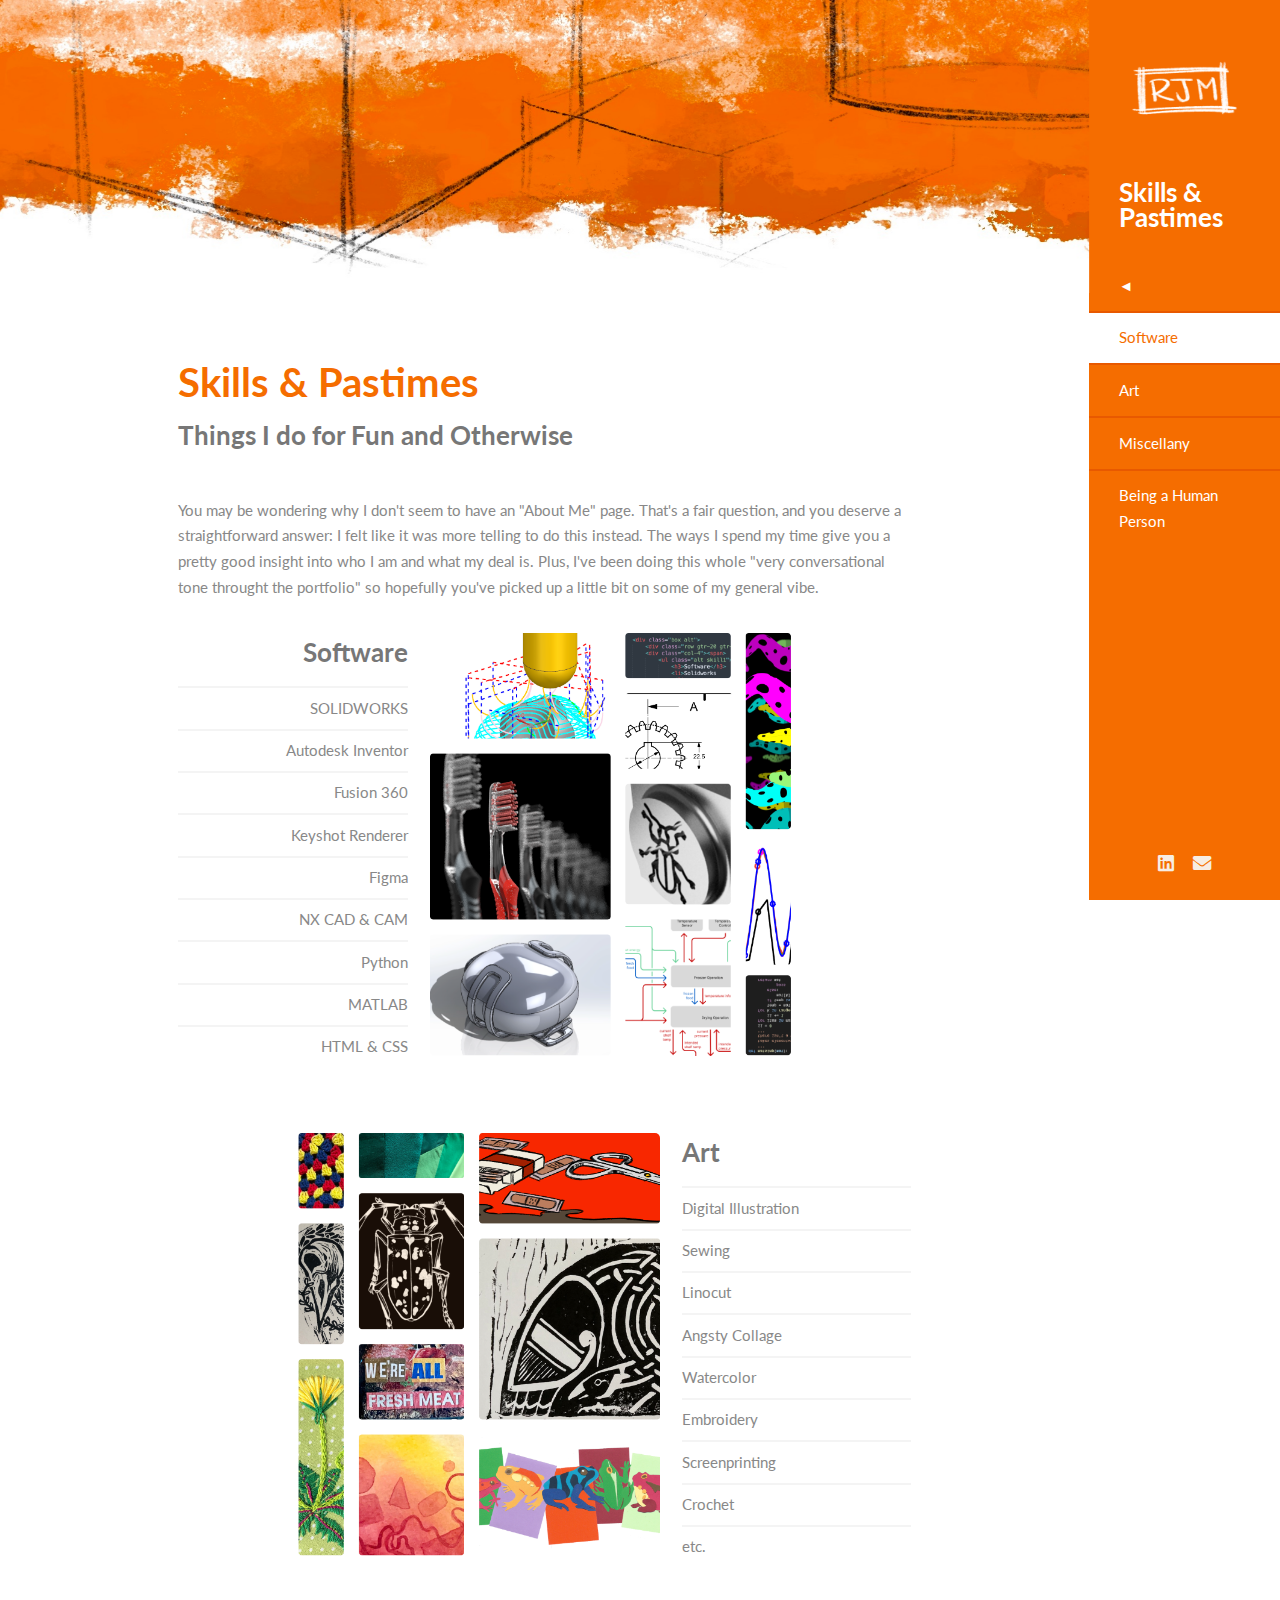
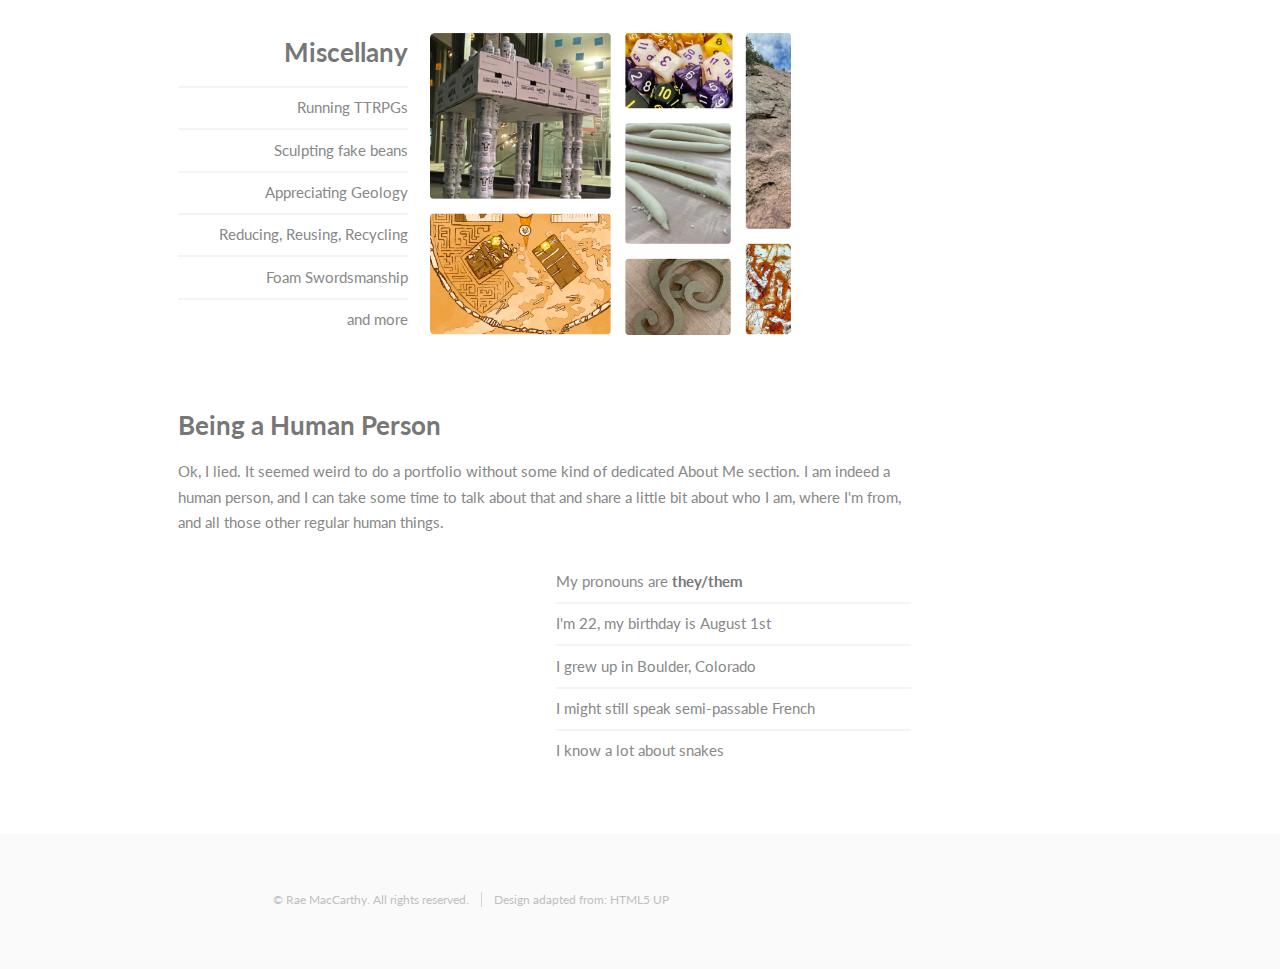
==== aboutme.html @ adb090a2 "minor changes" ====
<!DOCTYPE HTML>
<!--
	Read Only by HTML5 UP
	html5up.net | @ajlkn
	Free for personal and commercial use under the CCA 3.0 license (html5up.net/license)
-->
<html>
	<head>
		<title>Rae MacCarthy || Skills </title>
		<meta charset="utf-8" />
		<meta name="viewport" content="width=device-width, initial-scale=1, user-scalable=no" />
		<link rel="stylesheet" href="assets/css/main.css" />
		<script src="https://kit.fontawesome.com/82bb3b2006.js" crossorigin="anonymous"></script>
	</head>
	<body class="is-preload">

		<!-- Header -->
			<section id="header">
				<header>
					<span class="image avatar"><img src="images/rjm.png" alt="" /></span>
					<h1 id="logo" align="left"><a href="#">Skills & Pastimes</a></h1>
				</header>
				<nav id="nav">
					<ul>
						<li><a href="index.html">&#x25c4</a></li>
						<li><a href="#compute" class="active">Software</a></li>
						<li><a href="#art">Art</a></li>
						<li><a href="#misc">Miscellany</a></li>
						<li><a href="#human">Being a Human Person</a></li>												
					</ul>
				</nav>
				<footer>
					<ul class="icons">
						<li><a href="https://www.linkedin.com/in/raemaccarthy/" class="icon brands fa-linkedin" target="_blank"><span class="label">LinkedIn</span></a></li>
						<li><a href="#contact" class="icon solid fa-envelope"><span class="label">Email</span></a></li>
					</ul>
				</footer>
			</section>

		<!-- Wrapper -->
			<div id="wrapper">

				<!-- Main -->
					<div id="main">

						<!-- One -->
							<section id="one">
								<div class="image main" data-position="center">
									<img src="images/banner.jpg" alt="" />
								</div>
								<div class="container">
									<header class="major">
										<h2>Skills & Pastimes</h2>
										<p>Things I do for Fun and Otherwise</p>
									</header>
									<p>You may be wondering why I don't seem to have an "About Me" page. That's a fair question, and you deserve a straightforward answer: I felt like it was more telling to do this instead. The ways I spend my time give you a pretty good insight into who I am and what my deal is. Plus, I've been doing this whole "very conversational tone throught the portfolio" so hopefully you've picked up a little bit on some of my general vibe. </p>

							<section id="compute">
								

								<div class="box alt">
									<div class="row gtr-20 gtr-uniform">
									<div class="col-4"><span>
										<ul class="alt skill1">
											<h3>Software</h3>
											<li>SOLIDWORKS</li>
											<li>Autodesk Inventor</li>
											<li>Fusion 360</li>
											<li>Keyshot Renderer</li>
											<li>Figma</li>
											<li>NX CAD & CAM</li>
											<li>Python</li>
											<li>MATLAB</li>
											<li>HTML & CSS</li>
										</ul>
									</span></div>
									<div class="col-8"><span class="image fit"><img src="images/skills/computer_skills_2.png" alt="" /></span></div>
								</div>
								</div>
							</section>

							<section id="art">	
								<div class="box alt">
									<div class="row gtr-20 gtr-uniform">

										<div class="col-8">
											<span class="image fit"><img src="images/skills/art_skills.png" alt="" /></span>
										</div>

										<div class="col-4"><span>
											<ul class="alt skill">
												<h3>Art</h3>
												<li>Digital Illustration</li>
												<li>Sewing</li>
												<li>Linocut</li>
												<li>Angsty Collage</li>
												<li>Watercolor</li>
												<li>Embroidery</li>
												<li>Screenprinting</li>
												<li>Crochet</li>
												<li>etc.</li>
											</ul>
										</span>
										</div>
								</div>
								</div>
							</section>

							<section id="misc">
								<div class="box alt">
									<div class="row gtr-20 gtr-uniform">
									<div class="col-4"><span>
										<ul class="alt skill1">
											<h3>Miscellany</h3>
											<li>Running TTRPGs</li>
											<li>Sculpting fake beans</li>
											<li>Appreciating Geology</li>
											<li>Reducing, Reusing, Recycling</li>
											<li>Foam Swordsmanship</li>
											<li>and more</li>
										</ul>
									</span></div>
									<div class="col-8"><span class="image fit"><img src="images/skills/misc_grid.png" alt="" /></span></div>
								</div>
								</div>
							</section>
							<section id="human">
								<div class="box alt">
									<h3>Being a Human Person</h3>
									<p>Ok, I lied. It seemed weird to do a portfolio without some kind of dedicated About Me section. I am indeed a human person, and I can take some time to talk about that and share a little bit about who I am, where I'm from, and all those other regular human things.</p>									
								</div>
								<div class="row gtr-20 gtr-uniform">
									<div class="col-6"><span class="image fit"><img src="images/me.png" alt="" /></span></div>
									<div class="col-6"><span>
										<ul class="alt skill">
											<li>My pronouns are <b>they/them</b></li>
											<li>I'm 22, my birthday is August 1st</li>
											<li>I grew up in Boulder, Colorado</li>
											<li>I might still speak semi-passable French</li>
											<li>I know a lot about snakes</li>
										</ul>
									</span> </div>
							
<!-- 									<div><p>Ok, now that we've gotten those essential facts out of the way, we can do what every awkward and bizarre engineering student loves most in the world - we can play a little icebreaker.<br>How about Two Truths and a Lie?</p>
										<p class ="truth">"I keep a tally of the times I have "won" against the concept of gravity"</p>
										<p class ="lie">I had CSS experience before building my portfolio</p>
										<p class ="truth">I kept a plastic magician's thumb in my pencil bag for all of middle school</p>

									</div> -->									
								</div>

							</section>																					

								</div>
							</section>									
								</div>

							</section>
					</div>

				<!-- Footer -->
					<section id="footer">
						<div class="container">
							<ul class="copyright">
								<li>&copy; Rae MacCarthy. All rights reserved.</li><li>Design adapted from: <a href="http://html5up.net">HTML5 UP</a></li>
							</ul>
						</div>
					</section>

			</div>

		<!-- Scripts -->
			<script src="assets/js/jquery.min.js"></script>
			<script src="assets/js/jquery.scrollex.min.js"></script>
			<script src="assets/js/jquery.scrolly.min.js"></script>
			<script src="assets/js/browser.min.js"></script>
			<script src="assets/js/breakpoints.min.js"></script>
			<script src="assets/js/util.js"></script>
			<script src="assets/js/main.js"></script>

	</body>
</html>
---- assets/css/main.css ----
@import url("fontawesome-all.min.css");
@import url("https://fonts.googleapis.com/css?family=Lato:400,400italic,700,700italic|Source+Code+Pro:400");

/*
	Read Only by HTML5 UP
	html5up.net | @ajlkn
	Free for personal and commercial use under the CCA 3.0 license (html5up.net/license)
*/

:root {
  --bg: #f56d00;/*#f66802;*/
}
:root {
	--darkStr:#e85900;
}

html, body, div, span, applet, object,
iframe, h1, h2, h3, h4, h5, h6, p, blockquote,
pre, a, abbr, acronym, address, big, cite,
code, del, dfn, em, img, ins, kbd, q, s, samp,
small, strike, strong, sub, sup, tt, var, b,
u, i, center, dl, dt, dd, ol, ul, li, fieldset,
form, label, legend, table, caption, tbody,
tfoot, thead, tr, th, td, article, aside,
canvas, details, embed, figure, figcaption,
footer, header, hgroup, menu, nav, output, ruby,
section, summary, time, mark, audio, video {
	margin: 0;
	padding: 0;
	border: 0;
	font-size: 100%;
	font: inherit;
	vertical-align: baseline;}

article, aside, details, figcaption, figure,
footer, header, hgroup, menu, nav, section {
	display: block;}

body {
	line-height: 1;
}

ol, ul {
	list-style: none;
}

blockquote, q {
	quotes: none;
}

	blockquote:before, blockquote:after, q:before, q:after {
		content: '';
		content: none;
	}

table {
	border-collapse: collapse;
	border-spacing: 0;
}

body {
	-webkit-text-size-adjust: none;
}

mark {
	background-color: transparent;
	color: inherit;
}

input::-moz-focus-inner {
	border: 0;
	padding: 0;
}

input, select, textarea {
	-moz-appearance: none;
	-webkit-appearance: none;
	-ms-appearance: none;
	appearance: none;
}

/* Basic */

	html {
		box-sizing: border-box;
	}

	*, *:before, *:after {
		box-sizing: inherit;
	}

	body {
		background: #fff;
	}

		body.is-preload *, body.is-preload *:before, body.is-preload *:after {
			-moz-animation: none !important;
			-webkit-animation: none !important;
			-ms-animation: none !important;
			animation: none !important;
			-moz-transition: none !important;
			-webkit-transition: none !important;
			-ms-transition: none !important;
			transition: none !important;
		}

	body, input, select, textarea {
		color: #888;
		font-family: "Lato", sans-serif;
		font-size: 16pt;
		font-weight: 400;
		line-height: 1.75em;
	}

	a {
		-moz-transition: color 0.2s ease-in-out, border-color 0.2s ease-in-out;
		-webkit-transition: color 0.2s ease-in-out, border-color 0.2s ease-in-out;
		-ms-transition: color 0.2s ease-in-out, border-color 0.2s ease-in-out;
		transition: color 0.2s ease-in-out, border-color 0.2s ease-in-out;
		color: inherit;
		text-decoration: none;
	}

		a:hover {
			border-bottom-color: transparent;
			color: var(--bg) !important;
		}

	strong, b {
		color: #777;
		font-weight: 700;
	}

	em, i {
		font-style: italic;
	}

	p {
		margin: 0 0 2.25em 0;
	}

/* Stuff I added for Two Truths and a Lie minigame*/
	p.truth, p.lie{
			font-weight: bold;
			font-style: italic;
			text-align: center;
	}

	p.lie:hover {
			font-weight:bold;
			font-style: italic;
			text-align: center;
			text-decoration: line-through;
			color: #777;
	}

/* Headings */
	h1, h2, h3, h4, h5, h6 {
		color: #777;
		font-weight: 700;
		line-height: 1em;
		margin: 0 0 0.5625em 0;
	}

		h1 a, h2 a, h3 a, h4 a, h5 a, h6 a {
			border: 0;
			color: inherit;
			text-decoration: none;
		}

	h2 {
		font-size: 2em;
		line-height: 1.5em;
	}

	h3 {
		font-size: 1.75em;
		line-height: 1.5em;
	}

	h4 {
		font-size: 1.25em;
		line-height: 1.5em;
	}
		h4.response {
			font-style: italic;
			font-size: 1.25em;
			font-weight: 300;
			padding-bottom: 2.5em;
		}

	h5 {
		font-size: 0.9em;
		line-height: 1.5em;
	}

	h6 {
		font-size: 0.7em;
		line-height: 1.5em;
	}

	sub {
		font-size: 0.8em;
		position: relative;
		top: 0.5em;
	}

	sup {
		font-size: 0.8em;
		position: relative;
		top: -0.5em;
	}

	hr {
		border: 0;
		border-bottom: solid 2px #f4f4f4;
		margin: 2.25em 0;
	}

		hr.major {
			margin: 3.375em 0;
		}

	blockquote {
		border-left: solid 8px #e4e4e4;
		font-style: italic;
		margin: 0 0 2.25em 0;
		padding: 0.5em 0 0.5em 2em;
	}



	code {
		background: #555;
		border-radius: 5px;
		color: #fff;
		font-family: "Source Code Pro", monospace;
		font-size: 0.9em;
		margin: 0 0.25em;
		padding: 0.25em 0.65em;
	}

	pre {
		font-family: "Source Code Pro", monospace;
		font-size: 0.9em;
		margin: 0 0 2.25em 0;
	}

		pre code {
			-webkit-overflow-scrolling: touch;
			display: block;
			line-height: 1.5em;
			overflow-x: auto;
			padding: 1em 1.5em;
		}

	.align-left {
		text-align: left;
	}

	.align-center {
		text-align: center;
	}

	.align-right {
		text-align: right;
	}

/* Row */

	.row {
		display: flex;
		flex-wrap: wrap;
		box-sizing: border-box;
		align-items: stretch;
	}

		.row > * {
			box-sizing: border-box;
		}

		.row.gtr-uniform > * > :last-child {
			margin-bottom: 0;
		}

		.row.aln-left {
			justify-content: flex-start;
		}

		.row.aln-center {
			justify-content: center;
		}

		.row.aln-right {
			justify-content: flex-end;
		}

		.row.aln-top {
			align-items: flex-start;
		}

		.row.aln-middle {
			align-items: center;
		}

		.row.aln-bottom {
			align-items: flex-end;
		}

		.row > .imp {
			order: -1;
		}

		.row > .col-1 {
			width: 8.33333%;
		}

		.row > .off-1 {
			margin-left: 8.33333%;
		}

		.row > .col-2 {
			width: 16.66667%;
		}

		.row > .off-2 {
			margin-left: 16.66667%;
		}

		.row > .col-3 {
			width: 25%;
		}

		.row > .off-3 {
			margin-left: 25%;
		}

		.row > .col-4 {
			width: 33.33333%;
		}

		.row > .off-4 {
			margin-left: 33.33333%;
		}

		.row > .col-5 {
			width: 41.66667%;
		}

		.row > .off-5 {
			margin-left: 41.66667%;
		}

		.row > .col-6 {
			width: 50%;
		}

		.row > .off-6 {
			margin-left: 50%;
		}

		.row > .col-7 {
			width: 58.33333%;
		}

		.row > .off-7 {
			margin-left: 58.33333%;
		}

		.row > .col-8 {
			width: 66.66667%;
		}

		.row > .off-8 {
			margin-left: 66.66667%;
		}

		.row > .col-9 {
			width: 75%;
		}

		.row > .off-9 {
			margin-left: 75%;
		}

		.row > .col-10 {
			width: 83.33333%;
		}

		.row > .off-10 {
			margin-left: 83.33333%;
		}

		.row > .col-11 {
			width: 91.66667%;
		}

		.row > .off-11 {
			margin-left: 91.66667%;
		}

		.row > .col-12 {
			width: 100%;
		}

		.row > .off-12 {
			margin-left: 100%;
		}

		.row.gtr-0 {
			margin-top: 0;
			margin-left: 0em;
		}

			.row.gtr-0 > * {
				padding: 0 0 0 0em;
			}

			.row.gtr-0.gtr-uniform {
				margin-top: 0em;
			}

				.row.gtr-0.gtr-uniform > * {
					padding-top: 0em;
				}

		.row.gtr-25 {
			margin-top: 0;
			margin-left: -0.5em;
		}

			.row.gtr-25 > * {
				padding: 0 0 0 0.5em;
			}

			.row.gtr-25.gtr-uniform {
				margin-top: -0.5em;
			}

				.row.gtr-25.gtr-uniform > * {
					padding-top: 0.5em;
				}

		.row.gtr-50 {
			margin-top: 0;
			margin-left: -1em;
		}

			.row.gtr-50 > * {
				padding: 0 0 0 1em;
			}

			.row.gtr-50.gtr-uniform {
				margin-top: -1em;
			}

				.row.gtr-50.gtr-uniform > * {
					padding-top: 1em;
				}

		.row {
			margin-top: 0;
			margin-left: -2em;
		}

			.row > * {
				padding: 0 0 0 2em;
			}

			.row.gtr-uniform {
				margin-top: -2em;
			}

				.row.gtr-uniform > * {
					padding-top: 2em;
				}

		.row.gtr-150 {
			margin-top: 0;
			margin-left: -3em;
		}

			.row.gtr-150 > * {
				padding: 0 0 0 3em;
			}

			.row.gtr-150.gtr-uniform {
				margin-top: -3em;
			}

				.row.gtr-150.gtr-uniform > * {
					padding-top: 3em;
				}

		.row.gtr-200 {
			margin-top: 0;
			margin-left: -4em;
		}

			.row.gtr-200 > * {
				padding: 0 0 0 4em;
			}

			.row.gtr-200.gtr-uniform {
				margin-top: -4em;
			}

				.row.gtr-200.gtr-uniform > * {
					padding-top: 4em;
				}

		@media screen and (max-width: 1680px) {

			.row {
				display: flex;
				flex-wrap: wrap;
				box-sizing: border-box;
				align-items: stretch;
			}

				.row > * {
					box-sizing: border-box;
				}

				.row.gtr-uniform > * > :last-child {
					margin-bottom: 0;
				}

				.row.aln-left {
					justify-content: flex-start;
				}

				.row.aln-center {
					justify-content: center;
				}

				.row.aln-right {
					justify-content: flex-end;
				}

				.row.aln-top {
					align-items: flex-start;
				}

				.row.aln-middle {
					align-items: center;
				}

				.row.aln-bottom {
					align-items: flex-end;
				}

				.row > .imp-xlarge {
					order: -1;
				}

				.row > .col-1-xlarge {
					width: 8.33333%;
				}

				.row > .off-1-xlarge {
					margin-left: 8.33333%;
				}

				.row > .col-2-xlarge {
					width: 16.66667%;
				}

				.row > .off-2-xlarge {
					margin-left: 16.66667%;
				}

				.row > .col-3-xlarge {
					width: 25%;
				}

				.row > .off-3-xlarge {
					margin-left: 25%;
				}

				.row > .col-4-xlarge {
					width: 33.33333%;
				}

				.row > .off-4-xlarge {
					margin-left: 33.33333%;
				}

				.row > .col-5-xlarge {
					width: 41.66667%;
				}

				.row > .off-5-xlarge {
					margin-left: 41.66667%;
				}

				.row > .col-6-xlarge {
					width: 50%;
				}

				.row > .off-6-xlarge {
					margin-left: 50%;
				}

				.row > .col-7-xlarge {
					width: 58.33333%;
				}

				.row > .off-7-xlarge {
					margin-left: 58.33333%;
				}

				.row > .col-8-xlarge {
					width: 66.66667%;
				}

				.row > .off-8-xlarge {
					margin-left: 66.66667%;
				}

				.row > .col-9-xlarge {
					width: 75%;
				}

				.row > .off-9-xlarge {
					margin-left: 75%;
				}

				.row > .col-10-xlarge {
					width: 83.33333%;
				}

				.row > .off-10-xlarge {
					margin-left: 83.33333%;
				}

				.row > .col-11-xlarge {
					width: 91.66667%;
				}

				.row > .off-11-xlarge {
					margin-left: 91.66667%;
				}

				.row > .col-12-xlarge {
					width: 100%;
				}

				.row > .off-12-xlarge {
					margin-left: 100%;
				}

				.row.gtr-0 {
					margin-top: 0;
					margin-left: 0em;
				}

					.row.gtr-0 > * {
						padding: 0 0 0 0em;
					}

					.row.gtr-0.gtr-uniform {
						margin-top: 0em;
					}

						.row.gtr-0.gtr-uniform > * {
							padding-top: 0em;
						}

				.row.gtr-25 {
					margin-top: 0;
					margin-left: -0.5em;
				}

					.row.gtr-25 > * {
						padding: 0 0 0 0.5em;
					}

					.row.gtr-25.gtr-uniform {
						margin-top: -0.5em;
					}

						.row.gtr-25.gtr-uniform > * {
							padding-top: 0.5em;
						}

				.row.gtr-50 {
					margin-top: 0;
					margin-left: -1em;
				}

					.row.gtr-50 > * {
						padding: 0 0 0 1em;
					}

					.row.gtr-50.gtr-uniform {
						margin-top: -1em;
					}

						.row.gtr-50.gtr-uniform > * {
							padding-top: 1em;
						}

				.row {
					margin-top: 0;
					margin-left: -2em;
				}

					.row > * {
						padding: 0 0 0 2em;
					}

					.row.gtr-uniform {
						margin-top: -2em;
					}

						.row.gtr-uniform > * {
							padding-top: 2em;
						}

				.row.gtr-150 {
					margin-top: 0;
					margin-left: -3em;
				}

					.row.gtr-150 > * {
						padding: 0 0 0 3em;
					}

					.row.gtr-150.gtr-uniform {
						margin-top: -3em;
					}

						.row.gtr-150.gtr-uniform > * {
							padding-top: 3em;
						}

				.row.gtr-200 {
					margin-top: 0;
					margin-left: -4em;
				}

					.row.gtr-200 > * {
						padding: 0 0 0 4em;
					}

					.row.gtr-200.gtr-uniform {
						margin-top: -4em;
					}

						.row.gtr-200.gtr-uniform > * {
							padding-top: 4em;
						}

		}

		@media screen and (max-width: 1280px) {

			.row {
				display: flex;
				flex-wrap: wrap;
				box-sizing: border-box;
				align-items: stretch;
			}

				.row > * {
					box-sizing: border-box;
				}

				.row.gtr-uniform > * > :last-child {
					margin-bottom: 0;
				}

				.row.aln-left {
					justify-content: flex-start;
				}

				.row.aln-center {
					justify-content: center;
				}

				.row.aln-right {
					justify-content: flex-end;
				}

				.row.aln-top {
					align-items: flex-start;
				}

				.row.aln-middle {
					align-items: center;
				}

				.row.aln-bottom {
					align-items: flex-end;
				}

				.row > .imp-large {
					order: -1;
				}

				.row > .col-1-large {
					width: 8.33333%;
				}

				.row > .off-1-large {
					margin-left: 8.33333%;
				}

				.row > .col-2-large {
					width: 16.66667%;
				}

				.row > .off-2-large {
					margin-left: 16.66667%;
				}

				.row > .col-3-large {
					width: 25%;
				}

				.row > .off-3-large {
					margin-left: 25%;
				}

				.row > .col-4-large {
					width: 33.33333%;
				}

				.row > .off-4-large {
					margin-left: 33.33333%;
				}

				.row > .col-5-large {
					width: 41.66667%;
				}

				.row > .off-5-large {
					margin-left: 41.66667%;
				}

				.row > .col-6-large {
					width: 50%;
				}

				.row > .off-6-large {
					margin-left: 50%;
				}

				.row > .col-7-large {
					width: 58.33333%;
				}

				.row > .off-7-large {
					margin-left: 58.33333%;
				}

				.row > .col-8-large {
					width: 66.66667%;
				}

				.row > .off-8-large {
					margin-left: 66.66667%;
				}

				.row > .col-9-large {
					width: 75%;
				}

				.row > .off-9-large {
					margin-left: 75%;
				}

				.row > .col-10-large {
					width: 83.33333%;
				}

				.row > .off-10-large {
					margin-left: 83.33333%;
				}

				.row > .col-11-large {
					width: 91.66667%;
				}

				.row > .off-11-large {
					margin-left: 91.66667%;
				}

				.row > .col-12-large {
					width: 100%;
				}

				.row > .off-12-large {
					margin-left: 100%;
				}

				.row.gtr-0 {
					margin-top: 0;
					margin-left: 0em;
				}

					.row.gtr-0 > * {
						padding: 0 0 0 0em;
					}

					.row.gtr-0.gtr-uniform {
						margin-top: 0em;
					}

						.row.gtr-0.gtr-uniform > * {
							padding-top: 0em;
						}

				.row.gtr-25 {
					margin-top: 0;
					margin-left: -0.375em;
				}

					.row.gtr-25 > * {
						padding: 0 0 0 0.375em;
					}

					.row.gtr-25.gtr-uniform {
						margin-top: -0.375em;
					}

						.row.gtr-25.gtr-uniform > * {
							padding-top: 0.375em;
						}

				.row.gtr-50 {
					margin-top: 0;
					margin-left: -0.75em;
				}

					.row.gtr-50 > * {
						padding: 0 0 0 0.75em;
					}

					.row.gtr-50.gtr-uniform {
						margin-top: -0.75em;
					}

						.row.gtr-50.gtr-uniform > * {
							padding-top: 0.75em;
						}

				.row {
					margin-top: 0;
					margin-left: -1.5em;
				}

					.row > * {
						padding: 0 0 0 1.5em;
					}

					.row.gtr-uniform {
						margin-top: -1.5em;
					}

						.row.gtr-uniform > * {
							padding-top: 1.5em;
						}

				.row.gtr-150 {
					margin-top: 0;
					margin-left: -2.25em;
				}

					.row.gtr-150 > * {
						padding: 0 0 0 2.25em;
					}

					.row.gtr-150.gtr-uniform {
						margin-top: -2.25em;
					}

						.row.gtr-150.gtr-uniform > * {
							padding-top: 2.25em;
						}

				.row.gtr-200 {
					margin-top: 0;
					margin-left: -3em;
				}

					.row.gtr-200 > * {
						padding: 0 0 0 3em;
					}

					.row.gtr-200.gtr-uniform {
						margin-top: -3em;
					}

						.row.gtr-200.gtr-uniform > * {
							padding-top: 3em;
						}

		}

		@media screen and (max-width: 1024px) {

			.row {
				display: flex;
				flex-wrap: wrap;
				box-sizing: border-box;
				align-items: stretch;
			}

				.row > * {
					box-sizing: border-box;
				}

				.row.gtr-uniform > * > :last-child {
					margin-bottom: 0;
				}

				.row.aln-left {
					justify-content: flex-start;
				}

				.row.aln-center {
					justify-content: center;
				}

				.row.aln-right {
					justify-content: flex-end;
				}

				.row.aln-top {
					align-items: flex-start;
				}

				.row.aln-middle {
					align-items: center;
				}

				.row.aln-bottom {
					align-items: flex-end;
				}

				.row > .imp-medium {
					order: -1;
				}

				.row > .col-1-medium {
					width: 8.33333%;
				}

				.row > .off-1-medium {
					margin-left: 8.33333%;
				}

				.row > .col-2-medium {
					width: 16.66667%;
				}

				.row > .off-2-medium {
					margin-left: 16.66667%;
				}

				.row > .col-3-medium {
					width: 25%;
				}

				.row > .off-3-medium {
					margin-left: 25%;
				}

				.row > .col-4-medium {
					width: 33.33333%;
				}

				.row > .off-4-medium {
					margin-left: 33.33333%;
				}

				.row > .col-5-medium {
					width: 41.66667%;
				}

				.row > .off-5-medium {
					margin-left: 41.66667%;
				}

				.row > .col-6-medium {
					width: 50%;
				}

				.row > .off-6-medium {
					margin-left: 50%;
				}

				.row > .col-7-medium {
					width: 58.33333%;
				}

				.row > .off-7-medium {
					margin-left: 58.33333%;
				}

				.row > .col-8-medium {
					width: 66.66667%;
				}

				.row > .off-8-medium {
					margin-left: 66.66667%;
				}

				.row > .col-9-medium {
					width: 75%;
				}

				.row > .off-9-medium {
					margin-left: 75%;
				}

				.row > .col-10-medium {
					width: 83.33333%;
				}

				.row > .off-10-medium {
					margin-left: 83.33333%;
				}

				.row > .col-11-medium {
					width: 91.66667%;
				}

				.row > .off-11-medium {
					margin-left: 91.66667%;
				}

				.row > .col-12-medium {
					width: 100%;
				}

				.row > .off-12-medium {
					margin-left: 100%;
				}

				.row.gtr-0 {
					margin-top: 0;
					margin-left: 0em;
				}

					.row.gtr-0 > * {
						padding: 0 0 0 0em;
					}

					.row.gtr-0.gtr-uniform {
						margin-top: 0em;
					}

						.row.gtr-0.gtr-uniform > * {
							padding-top: 0em;
						}

				.row.gtr-25 {
					margin-top: 0;
					margin-left: -0.375em;
				}

					.row.gtr-25 > * {
						padding: 0 0 0 0.375em;
					}

					.row.gtr-25.gtr-uniform {
						margin-top: -0.375em;
					}

						.row.gtr-25.gtr-uniform > * {
							padding-top: 0.375em;
						}

				.row.gtr-50 {
					margin-top: 0;
					margin-left: -0.75em;
				}

					.row.gtr-50 > * {
						padding: 0 0 0 0.75em;
					}

					.row.gtr-50.gtr-uniform {
						margin-top: -0.75em;
					}

						.row.gtr-50.gtr-uniform > * {
							padding-top: 0.75em;
						}

				.row {
					margin-top: 0;
					margin-left: -1.5em;
				}

					.row > * {
						padding: 0 0 0 1.5em;
					}

					.row.gtr-uniform {
						margin-top: -1.5em;
					}

						.row.gtr-uniform > * {
							padding-top: 1.5em;
						}

				.row.gtr-150 {
					margin-top: 0;
					margin-left: -2.25em;
				}

					.row.gtr-150 > * {
						padding: 0 0 0 2.25em;
					}

					.row.gtr-150.gtr-uniform {
						margin-top: -2.25em;
					}

						.row.gtr-150.gtr-uniform > * {
							padding-top: 2.25em;
						}

				.row.gtr-200 {
					margin-top: 0;
					margin-left: -3em;
				}

					.row.gtr-200 > * {
						padding: 0 0 0 3em;
					}

					.row.gtr-200.gtr-uniform {
						margin-top: -3em;
					}

						.row.gtr-200.gtr-uniform > * {
							padding-top: 3em;
						}

		}

		@media screen and (max-width: 736px) {

			.row {
				display: flex;
				flex-wrap: wrap;
				box-sizing: border-box;
				align-items: stretch;
			}

				.row > * {
					box-sizing: border-box;
				}

				.row.gtr-uniform > * > :last-child {
					margin-bottom: 0;
				}

				.row.aln-left {
					justify-content: flex-start;
				}

				.row.aln-center {
					justify-content: center;
				}

				.row.aln-right {
					justify-content: flex-end;
				}

				.row.aln-top {
					align-items: flex-start;
				}

				.row.aln-middle {
					align-items: center;
				}

				.row.aln-bottom {
					align-items: flex-end;
				}

				.row > .imp-small {
					order: -1;
				}

				.row > .col-1-small {
					width: 8.33333%;
				}

				.row > .off-1-small {
					margin-left: 8.33333%;
				}

				.row > .col-2-small {
					width: 16.66667%;
				}

				.row > .off-2-small {
					margin-left: 16.66667%;
				}

				.row > .col-3-small {
					width: 25%;
				}

				.row > .off-3-small {
					margin-left: 25%;
				}

				.row > .col-4-small {
					width: 33.33333%;
				}

				.row > .off-4-small {
					margin-left: 33.33333%;
				}

				.row > .col-5-small {
					width: 41.66667%;
				}

				.row > .off-5-small {
					margin-left: 41.66667%;
				}

				.row > .col-6-small {
					width: 50%;
				}

				.row > .off-6-small {
					margin-left: 50%;
				}

				.row > .col-7-small {
					width: 58.33333%;
				}

				.row > .off-7-small {
					margin-left: 58.33333%;
				}

				.row > .col-8-small {
					width: 66.66667%;
				}

				.row > .off-8-small {
					margin-left: 66.66667%;
				}

				.row > .col-9-small {
					width: 75%;
				}

				.row > .off-9-small {
					margin-left: 75%;
				}

				.row > .col-10-small {
					width: 83.33333%;
				}

				.row > .off-10-small {
					margin-left: 83.33333%;
				}

				.row > .col-11-small {
					width: 91.66667%;
				}

				.row > .off-11-small {
					margin-left: 91.66667%;
				}

				.row > .col-12-small {
					width: 100%;
				}

				.row > .off-12-small {
					margin-left: 100%;
				}

				.row.gtr-0 {
					margin-top: 0;
					margin-left: 0em;
				}

					.row.gtr-0 > * {
						padding: 0 0 0 0em;
					}

					.row.gtr-0.gtr-uniform {
						margin-top: 0em;
					}

						.row.gtr-0.gtr-uniform > * {
							padding-top: 0em;
						}

				.row.gtr-25 {
					margin-top: 0;
					margin-left: -0.3125em;
				}

					.row.gtr-25 > * {
						padding: 0 0 0 0.3125em;
					}

					.row.gtr-25.gtr-uniform {
						margin-top: -0.3125em;
					}

						.row.gtr-25.gtr-uniform > * {
							padding-top: 0.3125em;
						}

				.row.gtr-50 {
					margin-top: 0;
					margin-left: -0.625em;
				}

					.row.gtr-50 > * {
						padding: 0 0 0 0.625em;
					}

					.row.gtr-50.gtr-uniform {
						margin-top: -0.625em;
					}

						.row.gtr-50.gtr-uniform > * {
							padding-top: 0.625em;
						}

				.row {
					margin-top: 0;
					margin-left: -1.25em;
				}

					.row > * {
						padding: 0 0 0 1.25em;
					}

					.row.gtr-uniform {
						margin-top: -1.25em;
					}

						.row.gtr-uniform > * {
							padding-top: 1.25em;
						}

				.row.gtr-150 {
					margin-top: 0;
					margin-left: -1.875em;
				}

					.row.gtr-150 > * {
						padding: 0 0 0 1.875em;
					}

					.row.gtr-150.gtr-uniform {
						margin-top: -1.875em;
					}

						.row.gtr-150.gtr-uniform > * {
							padding-top: 1.875em;
						}

				.row.gtr-200 {
					margin-top: 0;
					margin-left: -2.5em;
				}

					.row.gtr-200 > * {
						padding: 0 0 0 2.5em;
					}

					.row.gtr-200.gtr-uniform {
						margin-top: -2.5em;
					}

						.row.gtr-200.gtr-uniform > * {
							padding-top: 2.5em;
						}

		}

		@media screen and (max-width: 480px) {

			.row {
				display: flex;
				flex-wrap: wrap;
				box-sizing: border-box;
				align-items: stretch;
			}

				.row > * {
					box-sizing: border-box;
				}

				.row.gtr-uniform > * > :last-child {
					margin-bottom: 0;
				}

				.row.aln-left {
					justify-content: flex-start;
				}

				.row.aln-center {
					justify-content: center;
				}

				.row.aln-right {
					justify-content: flex-end;
				}

				.row.aln-top {
					align-items: flex-start;
				}

				.row.aln-middle {
					align-items: center;
				}

				.row.aln-bottom {
					align-items: flex-end;
				}

				.row > .imp-xsmall {
					order: -1;
				}

				.row > .col-1-xsmall {
					width: 8.33333%;
				}

				.row > .off-1-xsmall {
					margin-left: 8.33333%;
				}

				.row > .col-2-xsmall {
					width: 16.66667%;
				}

				.row > .off-2-xsmall {
					margin-left: 16.66667%;
				}

				.row > .col-3-xsmall {
					width: 25%;
				}

				.row > .off-3-xsmall {
					margin-left: 25%;
				}

				.row > .col-4-xsmall {
					width: 33.33333%;
				}

				.row > .off-4-xsmall {
					margin-left: 33.33333%;
				}

				.row > .col-5-xsmall {
					width: 41.66667%;
				}

				.row > .off-5-xsmall {
					margin-left: 41.66667%;
				}

				.row > .col-6-xsmall {
					width: 50%;
				}

				.row > .off-6-xsmall {
					margin-left: 50%;
				}

				.row > .col-7-xsmall {
					width: 58.33333%;
				}

				.row > .off-7-xsmall {
					margin-left: 58.33333%;
				}

				.row > .col-8-xsmall {
					width: 66.66667%;
				}

				.row > .off-8-xsmall {
					margin-left: 66.66667%;
				}

				.row > .col-9-xsmall {
					width: 75%;
				}

				.row > .off-9-xsmall {
					margin-left: 75%;
				}

				.row > .col-10-xsmall {
					width: 83.33333%;
				}

				.row > .off-10-xsmall {
					margin-left: 83.33333%;
				}

				.row > .col-11-xsmall {
					width: 91.66667%;
				}

				.row > .off-11-xsmall {
					margin-left: 91.66667%;
				}

				.row > .col-12-xsmall {
					width: 100%;
				}

				.row > .off-12-xsmall {
					margin-left: 100%;
				}

				.row.gtr-0 {
					margin-top: 0;
					margin-left: 0em;
				}

					.row.gtr-0 > * {
						padding: 0 0 0 0em;
					}

					.row.gtr-0.gtr-uniform {
						margin-top: 0em;
					}

						.row.gtr-0.gtr-uniform > * {
							padding-top: 0em;
						}

				.row.gtr-25 {
					margin-top: 0;
					margin-left: -0.3125em;
				}

					.row.gtr-25 > * {
						padding: 0 0 0 0.3125em;
					}

					.row.gtr-25.gtr-uniform {
						margin-top: -0.3125em;
					}

						.row.gtr-25.gtr-uniform > * {
							padding-top: 0.3125em;
						}

				.row.gtr-50 {
					margin-top: 0;
					margin-left: -0.625em;
				}

					.row.gtr-50 > * {
						padding: 0 0 0 0.625em;
					}

					.row.gtr-50.gtr-uniform {
						margin-top: -0.625em;
					}

						.row.gtr-50.gtr-uniform > * {
							padding-top: 0.625em;
						}

				.row {
					margin-top: 0;
					margin-left: -1.25em;
				}

					.row > * {
						padding: 0 0 0 1.25em;
					}

					.row.gtr-uniform {
						margin-top: -1.25em;
					}

						.row.gtr-uniform > * {
							padding-top: 1.25em;
						}

				.row.gtr-150 {
					margin-top: 0;
					margin-left: -1.875em;
				}

					.row.gtr-150 > * {
						padding: 0 0 0 1.875em;
					}

					.row.gtr-150.gtr-uniform {
						margin-top: -1.875em;
					}

						.row.gtr-150.gtr-uniform > * {
							padding-top: 1.875em;
						}

				.row.gtr-200 {
					margin-top: 0;
					margin-left: -2.5em;
				}

					.row.gtr-200 > * {
						padding: 0 0 0 2.5em;
					}

					.row.gtr-200.gtr-uniform {
						margin-top: -2.5em;
					}

						.row.gtr-200.gtr-uniform > * {
							padding-top: 2.5em;
						}

		}

/* Container THIS IS WHERE YOU CAN CHANGE ENTIRE SIZE*/ 

	.container {
		margin: 0 auto;
		max-width: calc(100% - 4.5em);
		width: 50em;
	}

		.container.xsmall {
			width: 11.25em;
		}

		.container.small {
			width: 22.5em;
		}

		.container.medium {
			width: 33.75em;
		}

		.container.large {
			width: 56.25em;
		}

		.container.xlarge {
			width: 67.5em;
		}

		.container.max {
			width: 100%;
		}

		@media screen and (max-width: 1024px) {

			.container {
				width: 100% !important;
			}

		}

		@media screen and (max-width: 480px) {

			.container {
				max-width: calc(100% - 3.375em);
			}

		}

/* Section/Article */

	section.special, article.special {
		text-align: center;
	}

	header p {
		color: #aaa;
		position: relative;
		margin: 0 0 1.6875em 0;
	}

	header h2 + p {
		font-size: 1.25em;
		margin-top: -0.5em;
		line-height: 1.5em;
	}

	header h3 + p {
		font-size: 1.1em;
		margin-top: -0.35em;
		line-height: 1.5em;
	}

	header h4 + p,
	header h5 + p,
	header h6 + p {
		font-size: 0.9em;
		margin-top: -0.25em;
		line-height: 1.5em;
	}

	header.major h2 {
		color: var(--bg);
		font-size: 2.75em;
	}

		header.major h2 + p {
			color: #777;
			font-size: 1.75em;
			font-weight: 700;
			margin-top: -0.75em;
		}

/* Form */

	form {
		margin: 0 0 2.25em 0;
	}

	label {
		color: #777;
		display: block;
		font-size: 0.9em;
		font-weight: 700;
		margin: 0 0 1.125em 0;
	}

	input::-moz-focus-inner {
		border: 0;
		padding: 0;
	}

	input[type="text"],
	input[type="password"],
	input[type="email"],
	select,
	textarea {
		-moz-appearance: none;
		-webkit-appearance: none;
		-ms-appearance: none;
		appearance: none;
		border-radius: 5px;
		border: none;
		border: solid 2px #e4e4e4;
		color: inherit;
		display: block;
		outline: 0;
		padding: 0 1em;
		text-decoration: none;
		width: 100%;
	}

		input[type="text"]:invalid,
		input[type="password"]:invalid,
		input[type="email"]:invalid,
		select:invalid,
		textarea:invalid {
			box-shadow: none;
		}

		input[type="text"]:focus,
		input[type="password"]:focus,
		input[type="email"]:focus,
		select:focus,
		textarea:focus {
			border-color: var(--bg);
		}

	select {
		background-image: url("data:image/svg+xml;charset=utf8,%3Csvg xmlns='http://www.w3.org/2000/svg' width='40' height='40' preserveAspectRatio='none' viewBox='0 0 40 40'%3E%3Cpath d='M9.4,12.3l10.4,10.4l10.4-10.4c0.2-0.2,0.5-0.4,0.9-0.4c0.3,0,0.6,0.1,0.9,0.4l3.3,3.3c0.2,0.2,0.4,0.5,0.4,0.9 c0,0.4-0.1,0.6-0.4,0.9L20.7,31.9c-0.2,0.2-0.5,0.4-0.9,0.4c-0.3,0-0.6-0.1-0.9-0.4L4.3,17.3c-0.2-0.2-0.4-0.5-0.4-0.9 c0-0.4,0.1-0.6,0.4-0.9l3.3-3.3c0.2-0.2,0.5-0.4,0.9-0.4S9.1,12.1,9.4,12.3z' fill='%23e4e4e4' /%3E%3C/svg%3E");
		background-size: 1.25em;
		background-repeat: no-repeat;
		background-position: calc(100% - 1em) center;
		height: 2.75em;
		padding-right: 2.75em;
		text-overflow: ellipsis;
	}

		select option {
			color: #777;
			background: #fff;
		}

		select:focus::-ms-value {
			background-color: transparent;
		}

		select::-ms-expand {
			display: none;
		}

	input[type="text"],
	input[type="password"],
	input[type="email"],
	select {
		height: 2.75em;
	}

	textarea {
		padding: 0.75em 1em;
	}

	input[type="checkbox"],
	input[type="radio"] {
		-moz-appearance: none;
		-webkit-appearance: none;
		-ms-appearance: none;
		appearance: none;
		display: block;
		float: left;
		margin-right: -2em;
		opacity: 0;
		width: 1em;
		z-index: -1;
	}

		input[type="checkbox"] + label,
		input[type="radio"] + label {
			text-decoration: none;
			color: #888;
			cursor: pointer;
			display: inline-block;
			font-size: 1em;
			font-weight: 400;
			padding-left: 2.4em;
			padding-right: 0.75em;
			position: relative;
		}

			input[type="checkbox"] + label:before,
			input[type="radio"] + label:before {
				-moz-osx-font-smoothing: grayscale;
				-webkit-font-smoothing: antialiased;
				display: inline-block;
				font-style: normal;
				font-variant: normal;
				text-rendering: auto;
				line-height: 1;
				text-transform: none !important;
				font-family: 'Font Awesome 5 Free';
				font-weight: 900;
			}

			input[type="checkbox"] + label:before,
			input[type="radio"] + label:before {
				background: #fafafa;
				border-radius: 5px;
				border: solid 2px #e4e4e4;
				content: '';
				display: inline-block;
				font-size: 0.8em;
				height: 2.0625em;
				left: 0;
				line-height: 2.0625em;
				position: absolute;
				text-align: center;
				top: 0;
				width: 2.0625em;
			}

		input[type="checkbox"]:checked + label:before,
		input[type="radio"]:checked + label:before {
			background: #989898;
			border-color: #989898;
			color: #ffffff;
			content: '\f00c';
		}

		input[type="checkbox"]:focus + label:before,
		input[type="radio"]:focus + label:before {
			border-color: var(--bg);
		}

	input[type="checkbox"] + label:before {
		border-radius: 5px;
	}

	input[type="radio"] + label:before {
		border-radius: 100%;
	}

	::-webkit-input-placeholder {
		color: #aaa !important;
		font-style: italic;
		opacity: 1.0;
	}

	:-moz-placeholder {
		color: #aaa !important;
		font-style: italic;
		opacity: 1.0;
	}

	::-moz-placeholder {
		color: #aaa !important;
		font-style: italic;
		opacity: 1.0;
	}

	:-ms-input-placeholder {
		color: #aaa !important;
		font-style: italic;
		opacity: 1.0;
	}

/* Box */

	.box {
		border-radius: 5px;
		border: solid 2px #e4e4e4;
		margin-bottom: 2.25em;
		padding: 1.5em;
	}

		.box > :last-child,
		.box > :last-child > :last-child,
		.box > :last-child > :last-child > :last-child {
			margin-bottom: 0;
		}

		.box.alt {
			border: 0;
			border-radius: 0;
			padding: 0;
		}

/* Icon */

	.icon {
		text-decoration: none;
		border-bottom: none;
		position: relative;
	}

		.icon:before {
			-moz-osx-font-smoothing: grayscale;
			-webkit-font-smoothing: antialiased;
			display: inline-block;
			font-style: normal;
			font-variant: normal;
			text-rendering: auto;
			line-height: 1;
			text-transform: none !important;
			font-family: 'Font Awesome 5 Free';
			font-weight: 400;
		}

		.icon > .label {
			display: none;
		}

		.icon:before {
			line-height: inherit;
		}

		.icon.solid:before {
			font-weight: 900;
		}

		.icon.brands:before {
			font-family: 'Font Awesome 5 Brands';
		}

/* Image */

	.image {
		border-radius: 5px;
		border: 0;
		display: inline-block;
		position: relative;
	}

		.image[data-position] img {
			-moz-object-fit: cover;
			-webkit-object-fit: cover;
			-ms-object-fit: cover;
			object-fit: cover;
			display: block;
			position: absolute;
			top: 0;
			left: 0;
			width: 100%;
			height: 100%;
		}

		.image[data-position="top left"] img {
			-moz-object-position: top left;
			-webkit-object-position: top left;
			-ms-object-position: top left;
			object-position: top left;
		}

		.image[data-position="top"] img {
			-moz-object-position: top;
			-webkit-object-position: top;
			-ms-object-position: top;
			object-position: top;
		}

		.image[data-position="top right"] img {
			-moz-object-position: top right;
			-webkit-object-position: top right;
			-ms-object-position: top right;
			object-position: top right;
		}

		.image[data-position="right"] img {
			-moz-object-position: right;
			-webkit-object-position: right;
			-ms-object-position: right;
			object-position: right;
		}

		.image[data-position="bottom right"] img {
			-moz-object-position: bottom right;
			-webkit-object-position: bottom right;
			-ms-object-position: bottom right;
			object-position: bottom right;
		}

		.image[data-position="bottom"] img {
			-moz-object-position: bottom;
			-webkit-object-position: bottom;
			-ms-object-position: bottom;
			object-position: bottom;
		}

		.image[data-position="bottom left"] img {
			-moz-object-position: bottom left;
			-webkit-object-position: bottom left;
			-ms-object-position: bottom left;
			object-position: bottom left;
		}

		.image[data-position="left"] img {
			-moz-object-position: left;
			-webkit-object-position: left;
			-ms-object-position: left;
			object-position: left;
		}

		.image[data-position="center"] img {
			-moz-object-position: center;
			-webkit-object-position: center;
			-ms-object-position: center;
			object-position: center;
		}

		.image[data-position="25% 25%"] img {
			-moz-object-position: 25% 25%;
			-webkit-object-position: 25% 25%;
			-ms-object-position: 25% 25%;
			object-position: 25% 25%;
		}

		.image[data-position="75% 25%"] img {
			-moz-object-position: 75% 25%;
			-webkit-object-position: 75% 25%;
			-ms-object-position: 75% 25%;
			object-position: 75% 25%;
		}

		.image[data-position="75% 75%"] img {
			-moz-object-position: 75% 75%;
			-webkit-object-position: 75% 75%;
			-ms-object-position: 75% 75%;
			object-position: 75% 75%;
		}

		.image[data-position="25% 75%"] img {
			-moz-object-position: 25% 75%;
			-webkit-object-position: 25% 75%;
			-ms-object-position: 25% 75%;
			object-position: 25% 75%;
		}

		.image img {
			border-radius: 5px;
			display: block;
		}

		.image.left {
			float: left;
			margin: 0 2.5em 2em 0;
			top: 0.25em;
		}

		.image.right {
			float: right;
			margin: 0 0 2em 2.5em;
			top: 0.25em;
		}

		.image.fit {
			display: block;
			margin: 0 0 2.25em 0;
			width: 100%;
		}

			.image.fit img {
				display: block;
				width: 100%;
			}

		.image.avatar {
			border-radius: 5%;
			overflow: hidden;
		}

			.image.avatar img {
				border-radius: 5%;
				display: block;
				width: 100%;
			}

		.image.main {
			display: block;
			height: 20em;
			border-radius: 0;
		}

			.image.main img {
				border-radius: 0;
			}

/* List */

	ol {
		list-style: decimal;
		margin: 0 0 2.25em 0;
		padding-left: 1.25em;
	}

		ol li {
			padding-left: 0.25em;
		}

		ol.alt {
			list-style: decimal;
			padding-left: 1.25em;
		}

			ol.alt li {
				border-top: solid 2px #f4f4f4;
				padding: 0.5em 0;
			}
			ol.alt li:before {
				border-top: solid 2px #f4f4f4;
			}

				ol.alt li:first-child {
					border-top: 0;
					padding-top: 0;
				}


	ul {
		list-style: disc;
		margin: 0 0 2.25em 0;
		padding-left: 1em;
	}

		ul li {
			padding-left: 0.5em;
		}

		ul.alt {
			list-style: none;
			padding-left: 0;
		}

			ul.alt li {
				border-top: solid 2px #f4f4f4;
				padding: 0.5em 0;
			}

				ul.alt li:first-child {
					border-top: 0;
					padding-top: 0;
				}

		ul.skill1 {
			direction:rtl;
		}

			ul.skill li {
				border-top: solid 2px #f4f4f4;
				padding: 0.5em 0;
			}

				ul.skill li:first-child {
					border-top: 0;
					padding-top: 0;
				}

	dl {
		margin: 0 0 2.25em 0;
	}

/* Actions */

	ul.actions {
		display: -moz-flex;
		display: -webkit-flex;
		display: -ms-flex;
		display: flex;
		cursor: default;
		list-style: none;
		margin-left: -1.125em;
		padding-left: 0;
	}

		ul.actions li {
			padding: 0 0 0 1.125em;
			vertical-align: middle;
		}

		ul.actions.special {
			-moz-justify-content: center;
			-webkit-justify-content: center;
			-ms-justify-content: center;
			justify-content: center;
			width: 100%;
			margin-left: 0;
		}

			ul.actions.special li:first-child {
				padding-left: 0;
			}

		ul.actions.stacked {
			-moz-flex-direction: column;
			-webkit-flex-direction: column;
			-ms-flex-direction: column;
			flex-direction: column;
			margin-left: 0;
		}

			ul.actions.stacked li {
				padding: 1.125em 0 0 0;
			}

				ul.actions.stacked li:first-child {
					padding-top: 0;
				}

		ul.actions.fit {
			width: calc(100% + 1.125em);
		}

			ul.actions.fit li {
				-moz-flex-grow: 1;
				-webkit-flex-grow: 1;
				-ms-flex-grow: 1;
				flex-grow: 1;
				-moz-flex-shrink: 1;
				-webkit-flex-shrink: 1;
				-ms-flex-shrink: 1;
				flex-shrink: 1;
				width: 100%;
			}

				ul.actions.fit li > * {
					width: 100%;
				}

			ul.actions.fit.stacked {
				width: 100%;
			}

		@media screen and (max-width: 480px) {

			ul.actions:not(.fixed) {
				-moz-flex-direction: column;
				-webkit-flex-direction: column;
				-ms-flex-direction: column;
				flex-direction: column;
				margin-left: 0;
				width: 100% !important;
			}

				ul.actions:not(.fixed) li {
					-moz-flex-grow: 1;
					-webkit-flex-grow: 1;
					-ms-flex-grow: 1;
					flex-grow: 1;
					-moz-flex-shrink: 1;
					-webkit-flex-shrink: 1;
					-ms-flex-shrink: 1;
					flex-shrink: 1;
					padding: 1.125em 0 0 0;
					text-align: center;
					width: 100%;
				}

					ul.actions:not(.fixed) li > * {
						width: 100%;
					}

					ul.actions:not(.fixed) li:first-child {
						padding-top: 0;
					}

					ul.actions:not(.fixed) li input[type="submit"],
					ul.actions:not(.fixed) li input[type="reset"],
					ul.actions:not(.fixed) li input[type="button"],
					ul.actions:not(.fixed) li button,
					ul.actions:not(.fixed) li .button {
						width: 100%;
					}

						ul.actions:not(.fixed) li input[type="submit"].icon:before,
						ul.actions:not(.fixed) li input[type="reset"].icon:before,
						ul.actions:not(.fixed) li input[type="button"].icon:before,
						ul.actions:not(.fixed) li button.icon:before,
						ul.actions:not(.fixed) li .button.icon:before {
							margin-left: -0.5rem;
						}

		}

/* Feature Icons */

	ul.feature-icons, ul.skill-icons, ul.style-icons {
		list-style: none;
		padding-left: 0;
	}

		ul.feature-icons li {
			text-decoration: none;
			display: inline-block;
			margin: 0 0 1.6875em 0;
			padding: 0.35em 0 0 3.5em;
			position: relative;
			vertical-align: top;
			width: 48%;
		}

			ul.feature-icons li::before, ul.skill-icons li::before{
				-moz-osx-font-smoothing: grayscale;
				-webkit-font-smoothing: antialiased;
				display: inline-block;
				font-style: normal;
				font-variant: normal;
				text-rendering: auto;
				line-height: 1;
				text-transform: none !important;
				font-family: 'Font Awesome 5 Free';
				font-weight: 400;
			}

			ul.feature-icons li::before{
				--c:#a5a5a5;
				background: var(--c);
				border-radius: 100%;
				color: #ffffff;
				display: block;
				height: 2.5em;
				left: 0;
				line-height: 2.5em;
				position: absolute;
				text-align: center;
				top: 0;
				width: 2.5em;
			}

			ul.feature-icons li:hover::before{
				--c:var(--bg);
			}


/* skill & style icons*/

	ul.skill-icons li, ul.style-icons li{
		text-decoration: none;
		display: inline-block;
		margin: 0 0 1.6875em 0;
		padding: 0.35em 0 0 3.5em;
		position: relative;
		vertical-align: top;
		width: 32%;
	}

		ul.skill-icons li:before{
			background: var(--bg);
			border-radius: 100%;
			color: #ffffff;
			display: block;
			height: 2.5em;
			left: 0;
			line-height: 2.5em;
			position: absolute;
			text-align: center;
			top: 0;
			width: 2.5em;
		}

		ul.style-icons li:before{
				-moz-osx-font-smoothing: grayscale;
				-webkit-font-smoothing: antialiased;
				display: inline-block;
				font-style: normal;
				font-variant: normal;
				text-rendering: auto;
				line-height: 1;
				text-transform: none !important;
				font-family: 'Font Awesome 5 Free';
				font-weight: 400;
			}

		ul.style-icons li:before {
			background: #a5a5a5;
			border-radius: 100%;
			color: #ffffff;
			display: block;
			height: 2.5em;
			left: 0;
			line-height: 2.5em;
			position: absolute;
			text-align: center;
			top: 0;
			width: 2.5em;
		}


/* Icons */

	ul.icons {
		cursor: default;
		list-style: none;
		padding-left: 0;
	}

		ul.icons li {
			display: inline-block;
			padding: 0 1em 0 0;
		}

			ul.icons li:last-child {
				padding-right: 0 !important;
			}

			ul.icons li .icon:before {
				font-size: 1.25em;
			}

			ul.icons li a{
				text-decoration: none;
			}


/* Table */

	.table-wrapper {
		-webkit-overflow-scrolling: touch;
		overflow-x: auto;
	}

	table {
		margin: 0 0 2.25em 0;
		width: 100%;
	}

		table tbody tr {
			border: solid 2px #f4f4f4;
			border-left: 0;
			border-right: 0;
		}

			table tbody tr:nth-child(2n + 1) {
				background-color: #fafafa;
			}

		table td {
			padding: 0.75em 0.75em;
		}

		table th {
			color: #777;
			font-size: 0.9em;
			font-weight: 700;
			padding: 0 0.75em 0.75em 0.75em;
			text-align: left;
		}

		table thead {
			border-bottom: solid 4px #e4e4e4;
		}

		table tfoot {
			border-top: solid 4px #e4e4e4;
		}

		table.alt {
			border-collapse: separate;
		}

			table.alt tbody tr td {
				border: solid 2px #e4e4e4;
				border-left-width: 0;
				border-top-width: 0;
			}

				table.alt tbody tr td:first-child {
					border-left-width: 2px;
				}

			table.alt tbody tr:first-child td {
				border-top-width: 2px;
			}

			table.alt thead {
				border-bottom: 0;
			}

			table.alt tfoot {
				border-top: 0;
			}

/* Button */

	input[type="submit"],
	input[type="reset"],
	input[type="button"],
	.button {
		-moz-appearance: none;
		-webkit-appearance: none;
		-ms-appearance: none;
		appearance: none;
		-moz-transition: background-color 0.2s ease-in-out, color 0.2s ease-in-out;
		-webkit-transition: background-color 0.2s ease-in-out, color 0.2s ease-in-out;
		-ms-transition: background-color 0.2s ease-in-out, color 0.2s ease-in-out;
		transition: background-color 0.2s ease-in-out, color 0.2s ease-in-out;
		background-color: #989898;
		border-radius: 5px;
		border: 0;
		color: #ffffff !important;
		cursor: pointer;
		display: inline-block;
		font-weight: 700;
		height: 2.75em;
		line-height: 2.75em;
		padding: 0 1.5em;
		text-align: center;
		text-decoration: none;
		white-space: nowrap;
	}

		input[type="submit"]:hover,
		input[type="reset"]:hover,
		input[type="button"]:hover,
		.button:hover {
			background-color: #a5a5a5;
			color: #ffffff !important;
		}

		a.button:hover{
			background-color: var(--bg);
			color: #ffffff !important;
		}

		input[type="submit"]:active,
		input[type="reset"]:active,
		input[type="button"]:active,
		.button:active {
			background-color: #8b8b8b;
		}

		input[type="submit"].icon,
		input[type="reset"].icon,
		input[type="button"].icon,
		.button.icon {
			padding-left: 1.35em;
		}

			input[type="submit"].icon:before,
			input[type="reset"].icon:before,
			input[type="button"].icon:before,
			.button.icon:before {
				margin-right: 0.5em;
			}

		input[type="submit"].fit,
		input[type="reset"].fit,
		input[type="button"].fit,
		.button.fit {
			width: 100%;
		}

		input[type="submit"].small,
		input[type="reset"].small,
		input[type="button"].small,
		.button.small {
			font-size: 0.8em;
		}

		input[type="submit"].large,
		input[type="reset"].large,
		input[type="button"].large,
		.button.large {
			font-size: 1.35em;
		}

		input[type="submit"].alt,
		input[type="reset"].alt,
		input[type="button"].alt,
		.button.alt {
			background-color: transparent;
			box-shadow: inset 0 0 0 2px #e4e4e4;
			color: #777 !important;
		}

			input[type="submit"].alt:hover,
			input[type="reset"].alt:hover,
			input[type="button"].alt:hover,
			.button.alt:hover {
				background-color: #f4f4f4;
				color: #777 !important;
			}

			input[type="submit"].alt:active,
			input[type="reset"].alt:active,
			input[type="button"].alt:active,
			.button.alt:active {
				background-color: #eaeaea;
			}

			input[type="submit"].alt.icon:before,
			input[type="reset"].alt.icon:before,
			input[type="button"].alt.icon:before,
			.button.alt.icon:before {
				color: #aaa;
			}

		input[type="submit"].primary,
		input[type="reset"].primary,
		input[type="button"].primary,
		.button.primary {
			background-color: var(--bg);
			color: #ffffff !important;
		}

			input[type="submit"].primary:hover,
			input[type="reset"].primary:hover,
			input[type="button"].primary:hover,
			.button.primary:hover {
				background-color: #ff8438;
			}

			input[type="submit"].primary:active,
			input[type="reset"].primary:active,
			input[type="button"].primary:active,
			.button.primary:active {
				background-color: var(--darkStr);
			}

		input[type="submit"].disabled, input[type="submit"]:disabled,
		input[type="reset"].disabled,
		input[type="reset"]:disabled,
		input[type="button"].disabled,
		input[type="button"]:disabled,
		.button.disabled,
		.button:disabled {
			background-color: #888 !important;
			box-shadow: inset 0 -0.15em 0 0 rgba(0, 0, 0, 0.15);
			color: #fff !important;
			cursor: default;
			opacity: 0.25;
		}

/* Features */

	.features article {
		border-top: solid 3px #f4f4f4;
		margin-bottom: 2.25em;
		padding-top: 2.25em;
	}

		.features article:first-child {
			border-top: 0;
			padding-top: 0;
		}

		.features article .image {
			display: inline-block;
			padding-right: 2.5em;
			vertical-align: middle;
			width: 48%;
		}

			.features article .image img {
				display: block;
				width: 100%;
			}

		.features article .inner {
			display: inline-block;
			vertical-align: middle;
			width: 50%;
		}

			.features article .inner > :last-child {
				margin-bottom: 0;
			}

/* Header */

	#header {
		display: -moz-flex;
		display: -webkit-flex;
		display: -ms-flex;
		display: flex;
		-moz-flex-direction: column;
		-webkit-flex-direction: column;
		-ms-flex-direction: column;
		flex-direction: column;
		-moz-justify-content: space-between;
		-webkit-justify-content: space-between;
		-ms-justify-content: space-between;
		justify-content: space-between;
		background: var(--bg);
		color: #d2f2e9;
		height: 100%;
		overflow-y: auto;
		position: fixed;
		text-align: center;
		top: 0;
		width: 18em;
		right: 0;
	}

		#header h1, #header h2, #header h3, #header h4, #header h5, #header h6 {
			color: #ffffff;
		}

			#header h1 a, #header h2 a, #header h3 a, #header h4 a, #header h5 a, #header h6 a {
				color: #ffffff;
			}

		#header header p {
			color: #b7eadc;
		}

		#header a {
			color: #d2f2e9;
		}

			#header a:hover {
				color: #ffffff !important;
			}

		#header > header {
			-moz-flex-shrink: 0;
			-webkit-flex-shrink: 0;
			-ms-flex-shrink: 0;
			flex-shrink: 0;
			padding: 3em;
		}

			#header > header .avatar {
				display: block;
				margin: 0 auto 2.25em auto;
				width: 8em;
			}

			#header > header h1 {
				font-size: 1.75em;
				margin: 0;
			}

			#header > header p {
				color: #f7ede4;
				font-style: italic;
				margin: 1em 0 0 0;
			}

		#header > footer {
			-moz-flex-shrink: 0;
			-webkit-flex-shrink: 0;
			-ms-flex-shrink: 0;
			flex-shrink: 0;
			bottom: 0;
			left: 0;
			padding: 2em;
			width: 100%;
		}

			#header > footer .icons {
				margin: 0;
			}

				#header > footer .icons li a {
					color: #f7ede4;
				}

		#header > nav {
			-moz-flex-grow: 1;
			-webkit-flex-grow: 1;
			-ms-flex-grow: 1;
			flex-grow: 1;
		}

			#header > nav ul {
				list-style: none;
				margin: 0;
				padding: 0;
			}

				#header > nav ul li {
					border-top: solid 2px var(--darkStr);
					display: block;
					padding: 0;
				}

					#header > nav ul li a {
						-moz-transition: none;
						-webkit-transition: none;
						-ms-transition: none;
						transition: none;
						border: 0;
						color: #ffffff !important;
						display: block;
						padding: 0.85em 2em;
						text-decoration: none;
						text-align: left;
					}
					#header > li.nav_icon{
						-moz-transition: none;
						-webkit-transition: none;
						-ms-transition: none;
						transition: none;
						border: 0;
						color: #ffffff !important;
						display: block;
						padding: 0.85em 2em;
						text-decoration: none;
						text-align: left;
					}					
					#header >nav ul li a.subproj {
						padding: 0.85em 2.5em;
					}				

						#header > nav ul li a.active {
							background: #fff;
							color: var(--bg) !important;
						}

					#header > nav ul li:first-child {
						border-top: 0;
					}

/* Wrapper */

	#wrapper {
		background: #fff;
		padding-right: 18em;
	}

/* Main */

	#main > section {
		border-top: solid 6px #f4f4f4;
	}

		#main > section > .container {
			padding: 6em 0 4em 0;
		}

		#main > section:first-child {
			border-top: 0;
		}

/* Footer */

	#footer {
		background: #fafafa;
		border-top: 0;
		color: #c0c0c0;
		overflow: hidden;
		padding: 4em 0 2em 0;
	}

		#footer .copyright {
			line-height: 1em;
			list-style: none;
			padding: 0;
		}

			#footer .copyright li {
				border-left: solid 1px #d4d4d4;
				display: inline-block;
				font-size: 0.8em;
				margin-left: 1em;
				padding-left: 1em;
			}

				#footer .copyright li:first-child {
					border-left: 0;
					margin-left: 0;
					padding-left: 0;
				}

				#footer .copyright li a {
					color: inherit;
				}

/* XLarge */

	@media screen and (max-width: 1680px) {

		/* Basic */

			body, input, select, textarea {
				font-size: 13pt;
			}

		/* Header */

			#header {
				width: 15em;
			}

				#header > header {
					padding: 2em;
				}

				#header > footer {
					padding: 1.5em;
				}

		/* Wrapper */

			#wrapper {
				padding-right: 15em;
			}

		/* Main */

			#main > section > .container {
				padding: 4em 0 2em 0;
			}

	}

/* Large */

	@media screen and (max-width: 1280px) {

		/* Basic */

			body, input, select, textarea {
				font-size: 11pt;
			}

		/* Header */

			#header {
				width: 13em;
			}

		/* Wrapper */

			#wrapper {
				padding-right: 13em;
			}

	}

/* Medium */

	#titleBar {
		display: none;
	}

	@media screen and (max-width: 1024px) {

		/* Basic */

			html, body {
				overflow-x: hidden;
			}

			body, input, select, textarea {
				font-size: 12pt;
			}

		/* Image */

			.image.left, .image.right {
				max-width: 40%;
			}

				.image.left img, .image.right img {
					width: 100%;
				}

			.image.main {
				height: 20em;
			}

		/* Header */

			#header {
				-moz-backface-visibility: hidden;
				-webkit-backface-visibility: hidden;
				-ms-backface-visibility: hidden;
				backface-visibility: hidden;
				-moz-transition: -moz-transform 0.5s ease;
				-webkit-transition: -webkit-transform 0.5s ease;
				-ms-transition: -ms-transform 0.5s ease;
				transition: transform 0.5s ease;
				display: block;
				height: 100%;
				overflow-y: auto;
				position: fixed;
				top: 0;
				width: 23em;
				z-index: 10002;
				-moz-transform: translateX(23em);
				-webkit-transform: translateX(23em);
				-ms-transform: translateX(23em);
				transform: translateX(23em);
				right: 0;
			}

				#header > footer {
					bottom: auto;
					left: auto;
					margin: 0.5em 0 0 0;
					position: relative;
					right: auto;
					top: auto;
				}

		/* Wrapper */

			#wrapper {
				-moz-backface-visibility: hidden;
				-webkit-backface-visibility: hidden;
				-ms-backface-visibility: hidden;
				backface-visibility: hidden;
				-moz-transition: -moz-transform 0.5s ease;
				-webkit-transition: -webkit-transform 0.5s ease;
				-ms-transition: -ms-transform 0.5s ease;
				transition: transform 0.5s ease;
				padding: 44px 0 1px 0;
			}

		/* Header Panel */

			#titleBar {
				-moz-backface-visibility: hidden;
				-webkit-backface-visibility: hidden;
				-ms-backface-visibility: hidden;
				backface-visibility: hidden;
				-moz-transition: -moz-transform 0.5s ease;
				-webkit-transition: -webkit-transform 0.5s ease;
				-ms-transition: -ms-transform 0.5s ease;
				transition: transform 0.5s ease;
				display: block;
				height: 44px;
				left: 0;
				position: fixed;
				top: 0;
				width: 100%;
				z-index: 10001;
				background: #222;
				color: #fff;
				min-width: 320px;
			}

				#titleBar .title {
					color: #fff;
					display: block;
					font-weight: 700;
					height: 44px;
					line-height: 44px;
					padding: 0 1em;
					width: 100%;
					text-align: left;
				}

					#titleBar .title a {
						border: 0;
						text-decoration: none;
					}

				#titleBar .toggle {
					text-decoration: none;
					height: 4em;
					position: absolute;
					top: 0;
					width: 6em;
					border: 0;
					outline: 0;
					right: 0;
				}

					#titleBar .toggle:before {
						-moz-osx-font-smoothing: grayscale;
						-webkit-font-smoothing: antialiased;
						display: inline-block;
						font-style: normal;
						font-variant: normal;
						text-rendering: auto;
						line-height: 1;
						text-transform: none !important;
						font-family: 'Font Awesome 5 Free';
						font-weight: 900;
					}

					#titleBar .toggle:before {
						background: var(--bg);
						color: #ffffff;
						content: '\f0c9';
						display: block;
						font-size: 18px;
						height: 44px;
						line-height: 44px;
						position: absolute;
						text-align: center;
						top: 0;
						width: 64px;
						right: 0;
					}

			body.header-visible #wrapper, body.header-visible #titleBar {
				-moz-transform: translateX(-18em);
				-webkit-transform: translateX(-18em);
				-ms-transform: translateX(-18em);
				transform: translateX(-18em);
			}

			body.header-visible #header {
				-moz-transform: translateX(0);
				-webkit-transform: translateX(0);
				-ms-transform: translateX(0);
				transform: translateX(0);
			}

	}

/* Small */

	@media screen and (max-width: 736px) {

		/* Basic */

			body, input, select, textarea {
				font-size: 12pt;
			}

			h1 br, h2 br, h3 br, h4 br, h5 br, h6 br {
				display: none;
			}

			h2 {
				font-size: 1.75em;
			}

			h3 {
				font-size: 1.5em;
			}

			h4 {
				font-size: 1em;
			}

		/* Image */

			.image.left {
				margin: 0 1.5em 1em 0;
			}

			.image.right {
				margin: 0 0 1em 1.5em;
			}

			.image.main {
				height: 12em;
			}

		/* Section/Article */

			header br {
				display: none;
			}

			header.major h2 {
				font-size: 2.5em;
			}

				header.major h2 + p {
					font-size: 1.5em;
				}

		/* Features */

			.features article .image {
				display: block;
				margin: 0 0 2.25em 0;
				padding-right: 0;
				width: 100%;
			}

			.features article .inner {
				display: block;
				width: 100%;
			}

		/* Header */

			#header {
				width: 17em;
				-moz-transform: translateX(17em);
				-webkit-transform: translateX(17em);
				-ms-transform: translateX(17em);
				transform: translateX(17em);
				right: 0;
			}

				#header > header {
					padding: 2em;
				}

					#header > header .avatar {
						margin: 0 auto 1.6875em auto;
						width: 6em;
					}

					#header > header h1 {
						font-size: 1.5em;
					}

					#header > header p {
						margin: 1em 0 0 0;
					}

				#header > footer {
					padding: 1.5em;
				}

		/* Main */

			#main > section > .container {
				padding: 2em 0 0 0;
			}

		/* Footer */

			#footer {
				text-align: center;
			}

				#footer .copyright li {
					border-left: 0;
					display: block;
					line-height: 1.75em;
					margin: 0.75em 0 0 0;
					padding-left: 0;
				}

					#footer .copyright li:first-child {
						margin-top: 0;
					}

		/* Header Panel */

			#titleBar .toggle {
				height: 4em;
				width: 6em;
			}

				#titleBar .toggle:before {
					font-size: 14px;
					width: 44px;
				}

			body.header-visible #wrapper, body.header-visible #titleBar {
				-moz-transform: translateX(-17em);
				-webkit-transform: translateX(-17em);
				-ms-transform: translateX(-17em);
				transform: translateX(-17em);
			}

	}

/* XSmall */

	@media screen and (max-width: 480px) {

		/* Basic */

			html, body {
				min-width: 320px;
			}

			body, input, select, textarea {
				font-size: 12pt;
			}

		/* List */

			ul.actions {
				margin: 0 0 2.25em 0;
			}

				ul.actions li {
					display: block;
					padding: 1.125em 0 0 0;
					text-align: center;
					width: 100%;
				}

					ul.actions li:first-child {
						padding-top: 0;
					}

					ul.actions li > * {
						width: 100%;
						margin: 0 !important;
					}

						ul.actions li > *.icon:before {
							margin-left: -2em;
						}

				ul.actions.small li {
					padding: 0.5625em 0 0 0;
				}

					ul.actions.small li:first-child {
						padding-top: 0;
					}

			ul.feature-icons li {
				display: block;
				width: 100%;
			}

		/* Button */

			input[type="submit"],
			input[type="reset"],
			input[type="button"],
			.button {
				padding: 0;
			}
/* Attempting to add Slideshow functionality */
/* Slideshow container */
 
 
.slideshow-container {
  max-width: 1000px;
  position: relative;
  margin: auto;
}

/* Next & previous buttons */
.prev, .next {
  cursor: pointer;
  position: absolute;
  top: 50%;
  width: auto;
  margin-top: -22px;
  padding: 16px;
  color: white;
  font-weight: bold;
  font-size: 18px;
  transition: 0.6s ease;
  border-radius: 0 3px 3px 0;
}

/* Position the "next button" to the right */
.next {
  right: 0;
  border-radius: 3px 0 0 3px;
}

/* On hover, add a black background color with a little bit see-through */
.prev:hover, .next:hover {
  background-color: rgba(0,0,0,0.8);
}

/* Caption text */
.text {
  color: #f2f2f2;
  font-size: 15px;
  padding: 8px 12px;
  position: absolute;
  bottom:20px;
  width: 100%;
  text-align: center;
}
.mySlides {
  display:none;
}
.active-slide {
  display:block;
}
/* Number text (1/3 etc) */
.numbertext {
  color: #f2f2f2;
  font-size: 12px;
  padding: 8px 12px;
  position: absolute;
  top: 0;
}

/* The dots/bullets/indicators */
.dot {
  cursor:pointer;
  height: 13px;
  width: 13px;
  margin: 0 2px;
  background-color: #bbb;
  border-radius: 50%;
  display: inline-block;
  transition: background-color 0.6s ease;
}

.active, .dot:hover {
  background-color: #717171;
}

/* Fading animation */
.fade {
  -webkit-animation-name: fade;
  -webkit-animation-duration: 1.5s;
  animation-name: fade;
  animation-duration: 1.5s;
}

@-webkit-keyframes fade {
  from {opacity: .4}
  to {opacity: 1}
}

@keyframes fade {
  from {opacity: .4}
  to {opacity: 1}
}
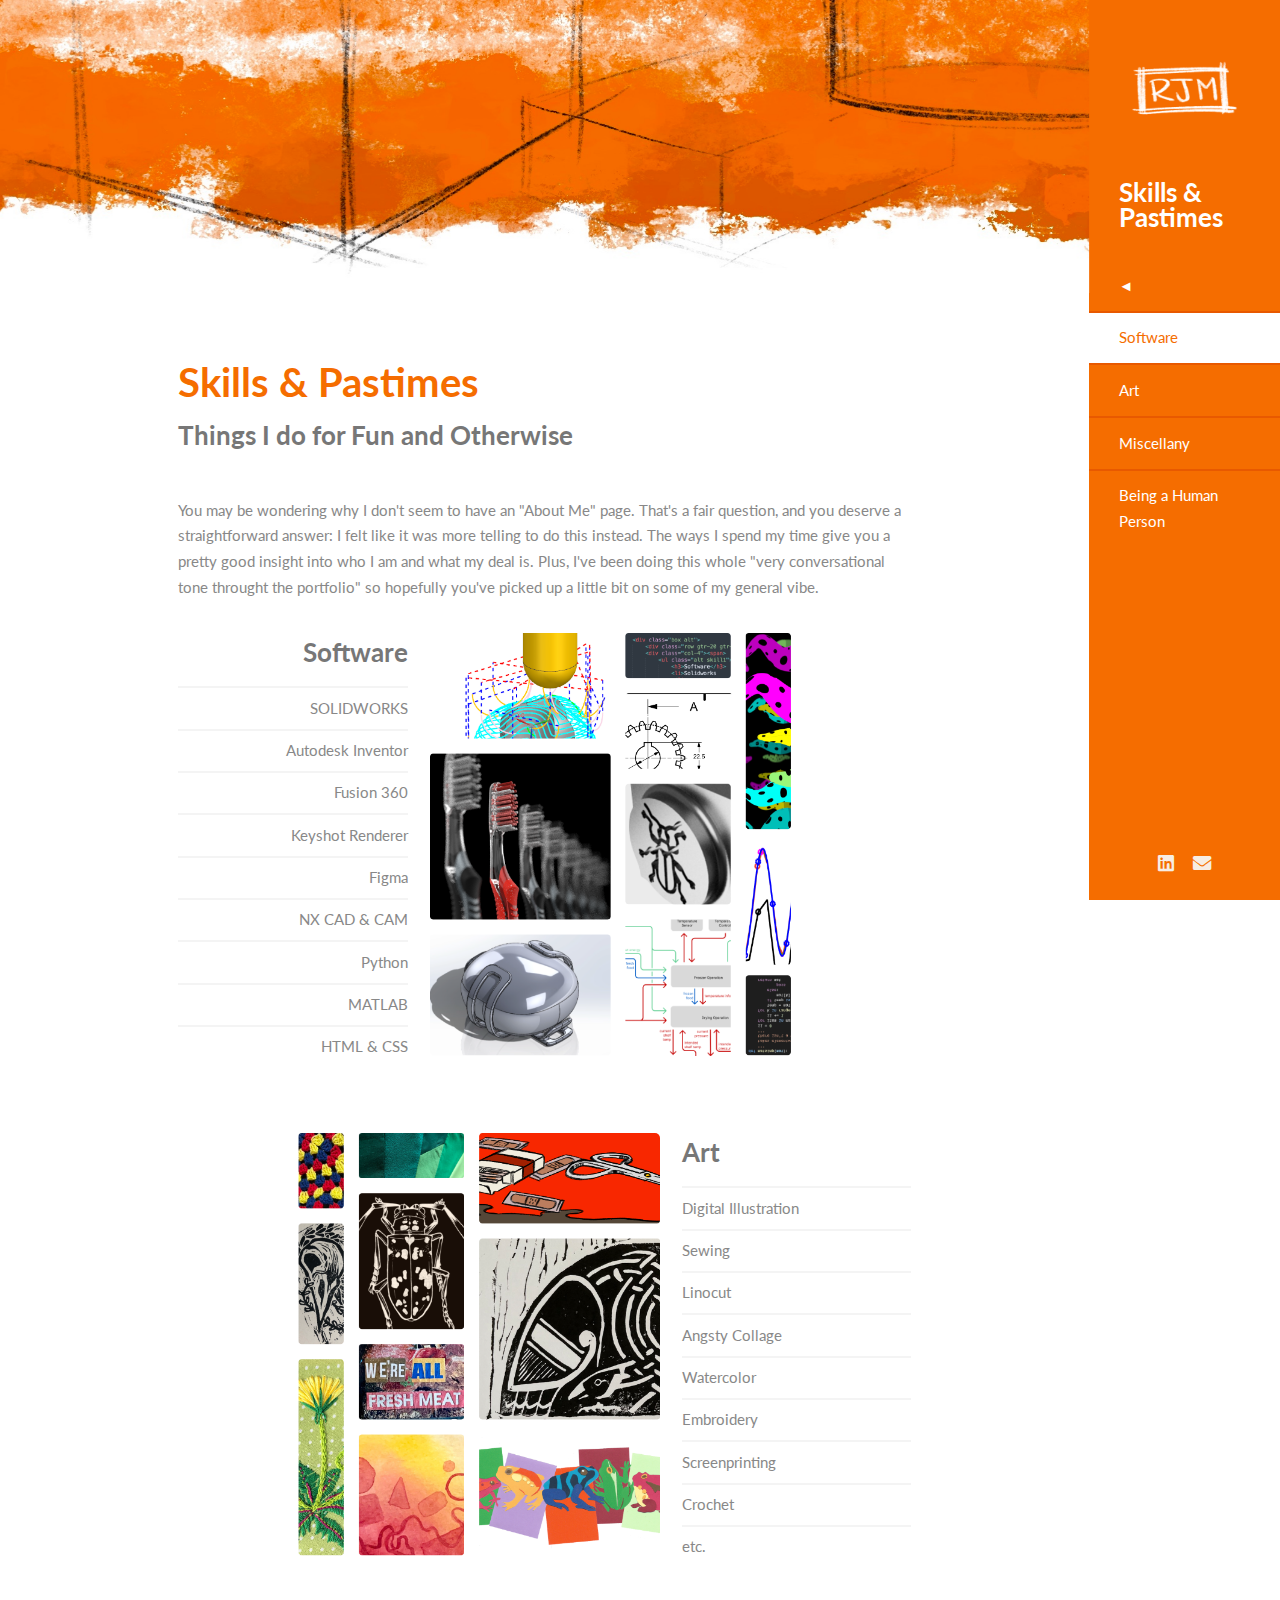
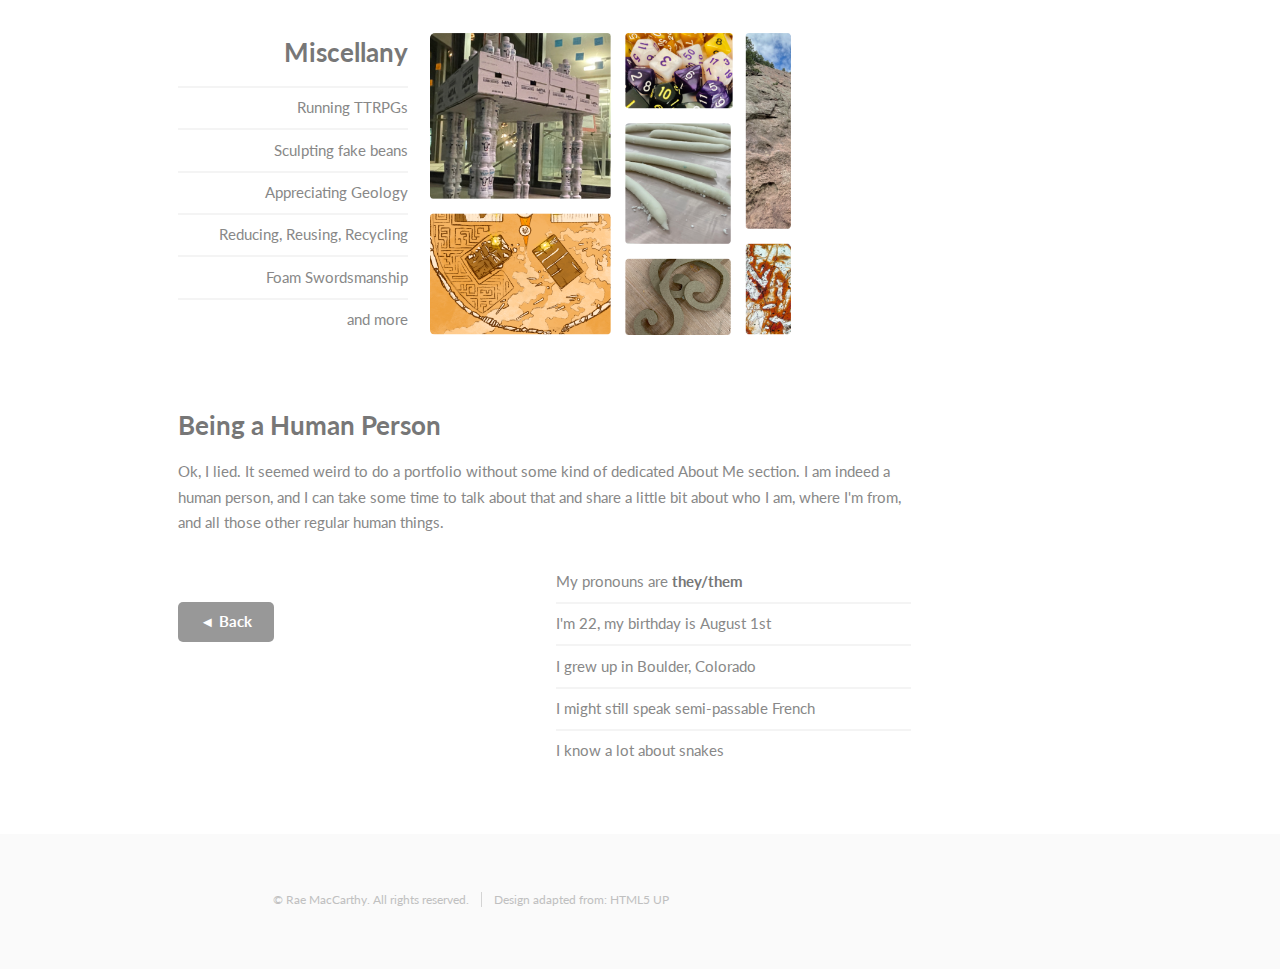
==== commit 4ade0ae2: "Small fixes" ====
--- a/aboutme.html
+++ b/aboutme.html
@@ -32,7 +32,7 @@
 				<footer>
 					<ul class="icons">
 						<li><a href="https://www.linkedin.com/in/raemaccarthy/" class="icon brands fa-linkedin" target="_blank"><span class="label">LinkedIn</span></a></li>
-						<li><a href="#contact" class="icon solid fa-envelope"><span class="label">Email</span></a></li>
+						<li><a href="mailto:rjmaccarthy@gmail.com" class="icon solid fa-envelope"><span class="label">Email</span></a></li>
 					</ul>
 				</footer>
 			</section>
@@ -56,53 +56,56 @@
 									<p>You may be wondering why I don't seem to have an "About Me" page. That's a fair question, and you deserve a straightforward answer: I felt like it was more telling to do this instead. The ways I spend my time give you a pretty good insight into who I am and what my deal is. Plus, I've been doing this whole "very conversational tone throught the portfolio" so hopefully you've picked up a little bit on some of my general vibe. </p>
 
 							<section id="compute">
-								
-
 								<div class="box alt">
-									<div class="row gtr-20 gtr-uniform">
-									<div class="col-4"><span>
-										<ul class="alt skill1">
-											<h3>Software</h3>
-											<li>SOLIDWORKS</li>
-											<li>Autodesk Inventor</li>
-											<li>Fusion 360</li>
-											<li>Keyshot Renderer</li>
-											<li>Figma</li>
-											<li>NX CAD & CAM</li>
-											<li>Python</li>
-											<li>MATLAB</li>
-											<li>HTML & CSS</li>
-										</ul>
-									</span></div>
-									<div class="col-8"><span class="image fit"><img src="images/skills/computer_skills_2.png" alt="" /></span></div>
-								</div>
+										<div class="row gtr-20 gtr-uniform">
+										<div class="col-4">
+											<span>
+												<ul class="alt skill1">
+													<h3>Software</h3>
+													<li>SOLIDWORKS</li>
+													<li>Autodesk Inventor</li>
+													<li>Fusion 360</li>
+													<li>Keyshot Renderer</li>
+													<li>Figma</li>
+													<li>NX CAD & CAM</li>
+													<li>Python</li>
+													<li>MATLAB</li>
+													<li>HTML & CSS</li>
+												</ul>
+											</span>
+										</div>
+										<div class="col-8">
+											<span class="image fit"><img src="images/skills/computer_skills_2.png" alt="" />
+											</span>
+										</div>
+									</div>
 								</div>
 							</section>
 
 							<section id="art">	
 								<div class="box alt">
 									<div class="row gtr-20 gtr-uniform">
-
 										<div class="col-8">
 											<span class="image fit"><img src="images/skills/art_skills.png" alt="" /></span>
 										</div>
 
-										<div class="col-4"><span>
-											<ul class="alt skill">
-												<h3>Art</h3>
-												<li>Digital Illustration</li>
-												<li>Sewing</li>
-												<li>Linocut</li>
-												<li>Angsty Collage</li>
-												<li>Watercolor</li>
-												<li>Embroidery</li>
-												<li>Screenprinting</li>
-												<li>Crochet</li>
-												<li>etc.</li>
-											</ul>
-										</span>
+										<div class="col-4">
+											<span>
+												<ul class="alt skill">
+													<h3>Art</h3>
+													<li>Digital Illustration</li>
+													<li>Sewing</li>
+													<li>Linocut</li>
+													<li>Angsty Collage</li>
+													<li>Watercolor</li>
+													<li>Embroidery</li>
+													<li>Screenprinting</li>
+													<li>Crochet</li>
+													<li>etc.</li>
+												</ul>
+											</span>
 										</div>
-								</div>
+									</div>
 								</div>
 							</section>
 
@@ -130,16 +133,20 @@
 									<p>Ok, I lied. It seemed weird to do a portfolio without some kind of dedicated About Me section. I am indeed a human person, and I can take some time to talk about that and share a little bit about who I am, where I'm from, and all those other regular human things.</p>									
 								</div>
 								<div class="row gtr-20 gtr-uniform">
-									<div class="col-6"><span class="image fit"><img src="images/me.png" alt="" /></span></div>
-									<div class="col-6"><span>
-										<ul class="alt skill">
-											<li>My pronouns are <b>they/them</b></li>
-											<li>I'm 22, my birthday is August 1st</li>
-											<li>I grew up in Boulder, Colorado</li>
-											<li>I might still speak semi-passable French</li>
-											<li>I know a lot about snakes</li>
-										</ul>
-									</span> </div>
+									<div class="col-6"><span class="image fit"><img src="images/me.png" alt="" /></span><a href="index.html#contact" class="button">&#x25c4 Back</a></div>
+									<div class="col-6">
+										<span>
+											<ul class="alt skill">
+												<li>My pronouns are <b>they/them</b></li>
+												<li>I'm 22, my birthday is August 1st</li>
+												<li>I grew up in Boulder, Colorado</li>
+												<li>I might still speak semi-passable French</li>
+												<li>I know a lot about snakes</li>
+											</ul>
+										</span>
+									</div>
+
+
 							
 <!-- 									<div><p>Ok, now that we've gotten those essential facts out of the way, we can do what every awkward and bizarre engineering student loves most in the world - we can play a little icebreaker.<br>How about Two Truths and a Lie?</p>
 										<p class ="truth">"I keep a tally of the times I have "won" against the concept of gravity"</p>
@@ -149,9 +156,10 @@
 									</div> -->									
 								</div>
 
-							</section>																					
+							</section>																			
 
-								</div>
+								
+
 							</section>									
 								</div>
 
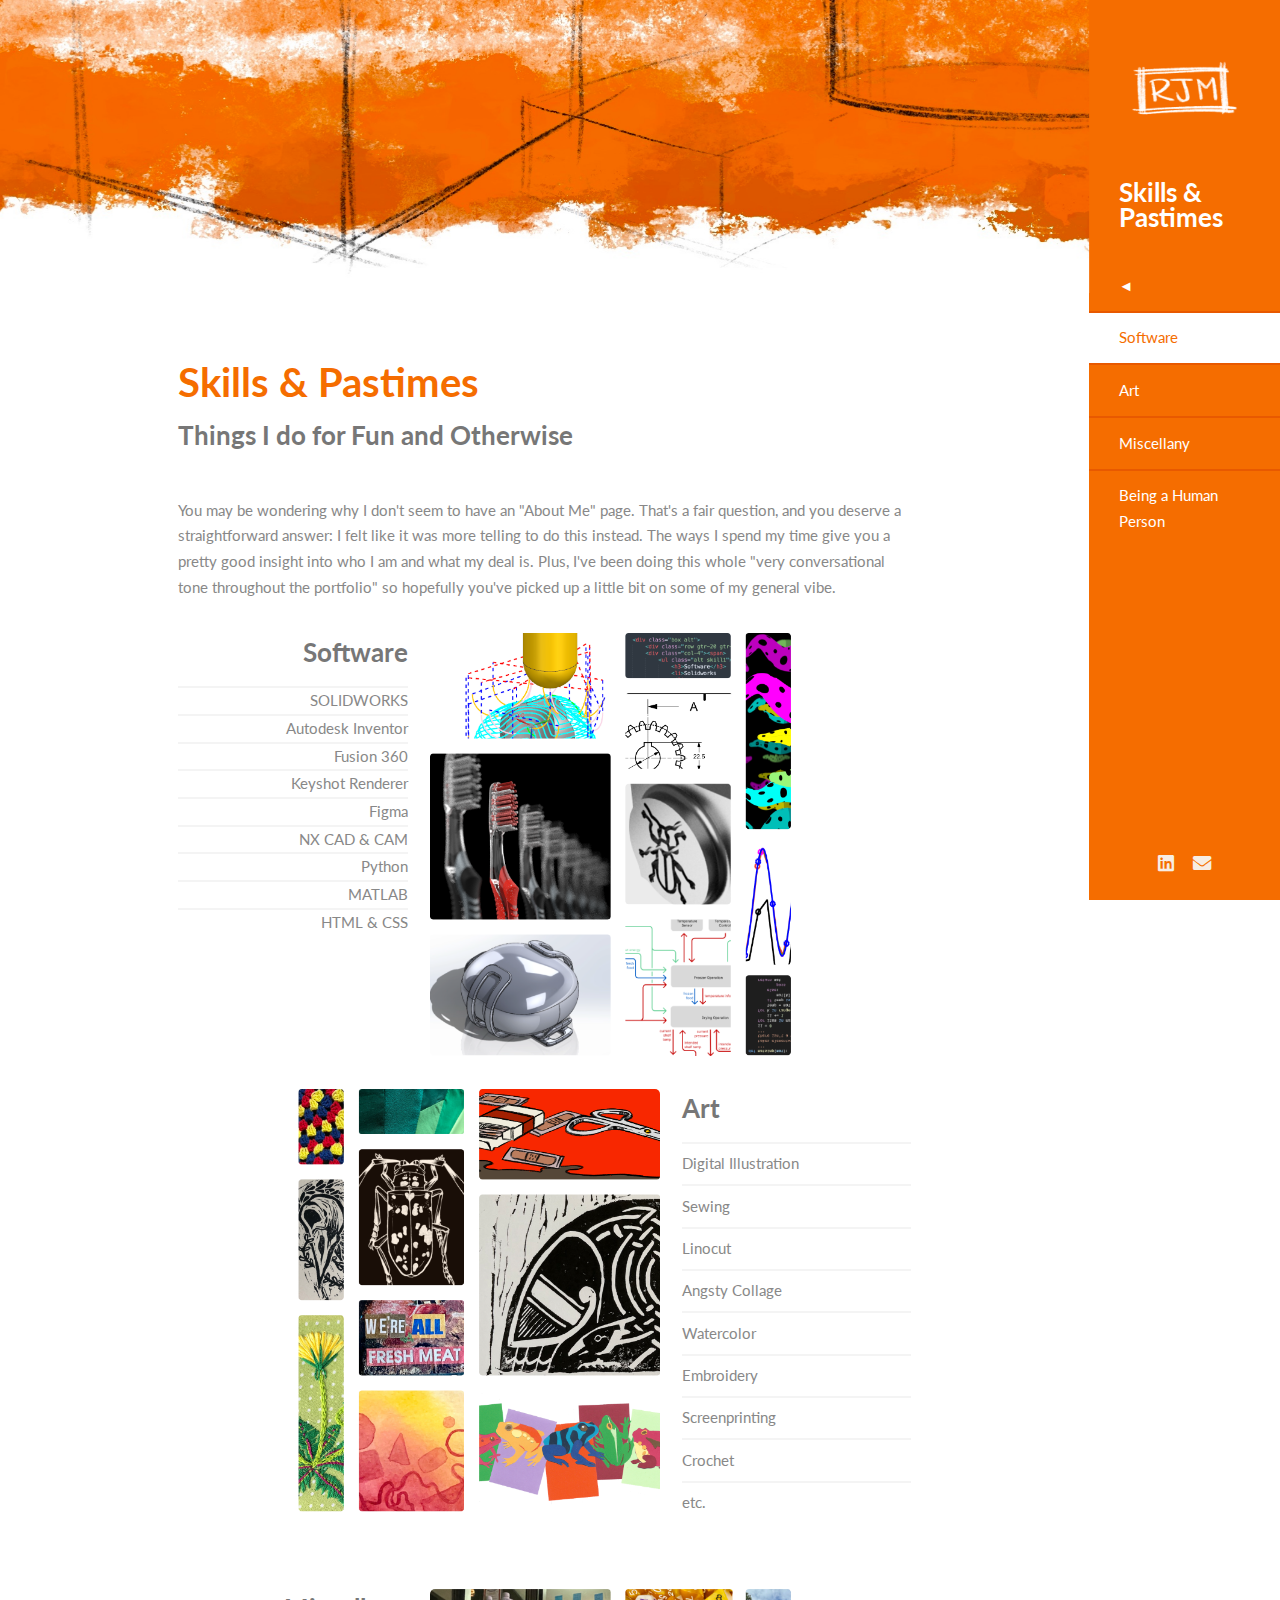
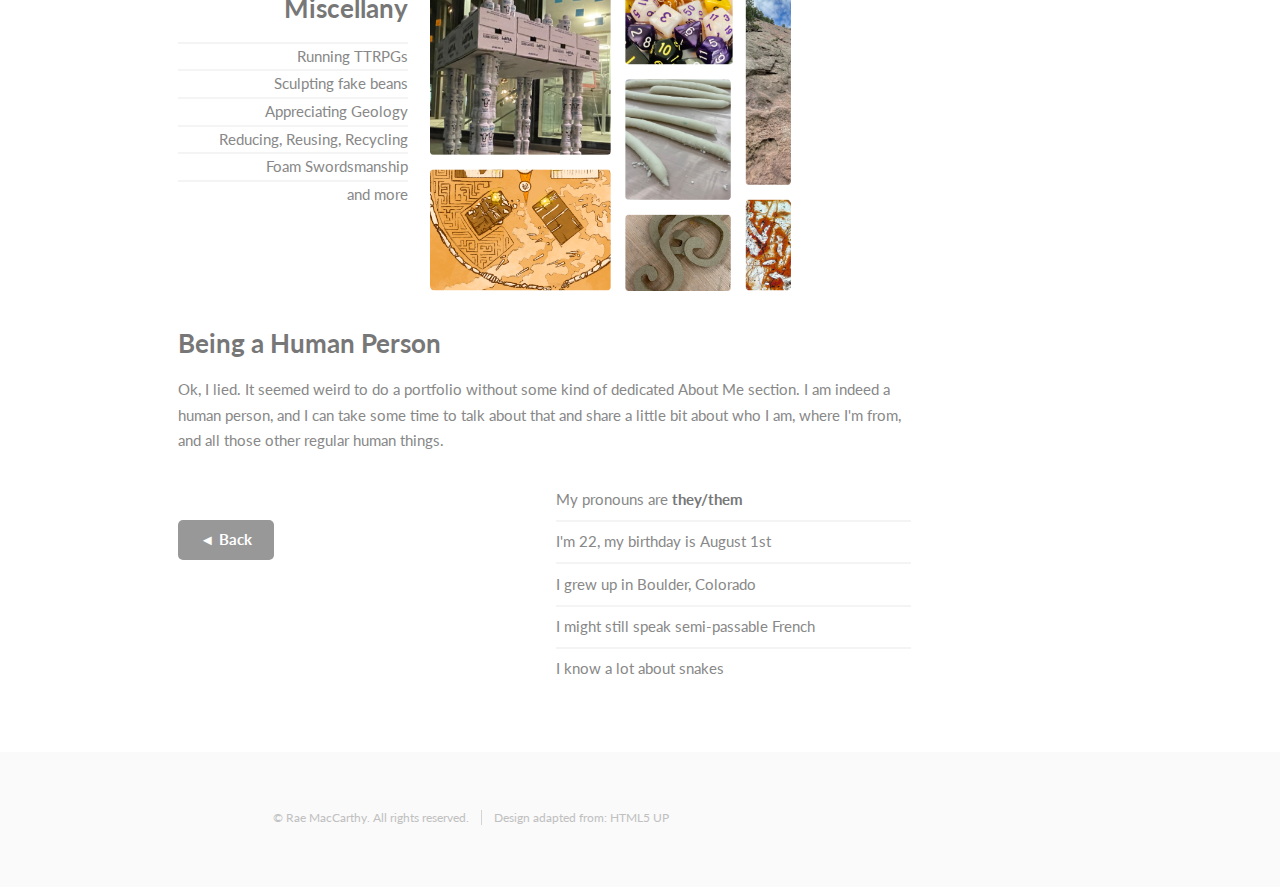
==== commit 7303dbb5: "more typos" ====
--- a/aboutme.html
+++ b/aboutme.html
@@ -53,7 +53,7 @@
 										<h2>Skills & Pastimes</h2>
 										<p>Things I do for Fun and Otherwise</p>
 									</header>
-									<p>You may be wondering why I don't seem to have an "About Me" page. That's a fair question, and you deserve a straightforward answer: I felt like it was more telling to do this instead. The ways I spend my time give you a pretty good insight into who I am and what my deal is. Plus, I've been doing this whole "very conversational tone throught the portfolio" so hopefully you've picked up a little bit on some of my general vibe. </p>
+									<p>You may be wondering why I don't seem to have an "About Me" page. That's a fair question, and you deserve a straightforward answer: I felt like it was more telling to do this instead. The ways I spend my time give you a pretty good insight into who I am and what my deal is. Plus, I've been doing this whole "very conversational tone throughout the portfolio" so hopefully you've picked up a little bit on some of my general vibe. </p>
 
 							<section id="compute">
 								<div class="box alt">
--- a/assets/css/main.css
+++ b/assets/css/main.css
@@ -2286,10 +2286,25 @@
 
 			ul.alt li {
 				border-top: solid 2px #f4f4f4;
-				padding: 0.5em 0;
+				
 			}
 
 				ul.alt li:first-child {
+					border-top: 0;
+					padding-top: 0;
+				}
+
+				ul.contact{
+			list-style: none;
+			padding-left: 0;
+		}
+
+			ul.contact li {
+				padding-top: 0.75em;
+				
+			}
+
+				ul.contact li:first-child {
 					border-top: 0;
 					padding-top: 0;
 				}
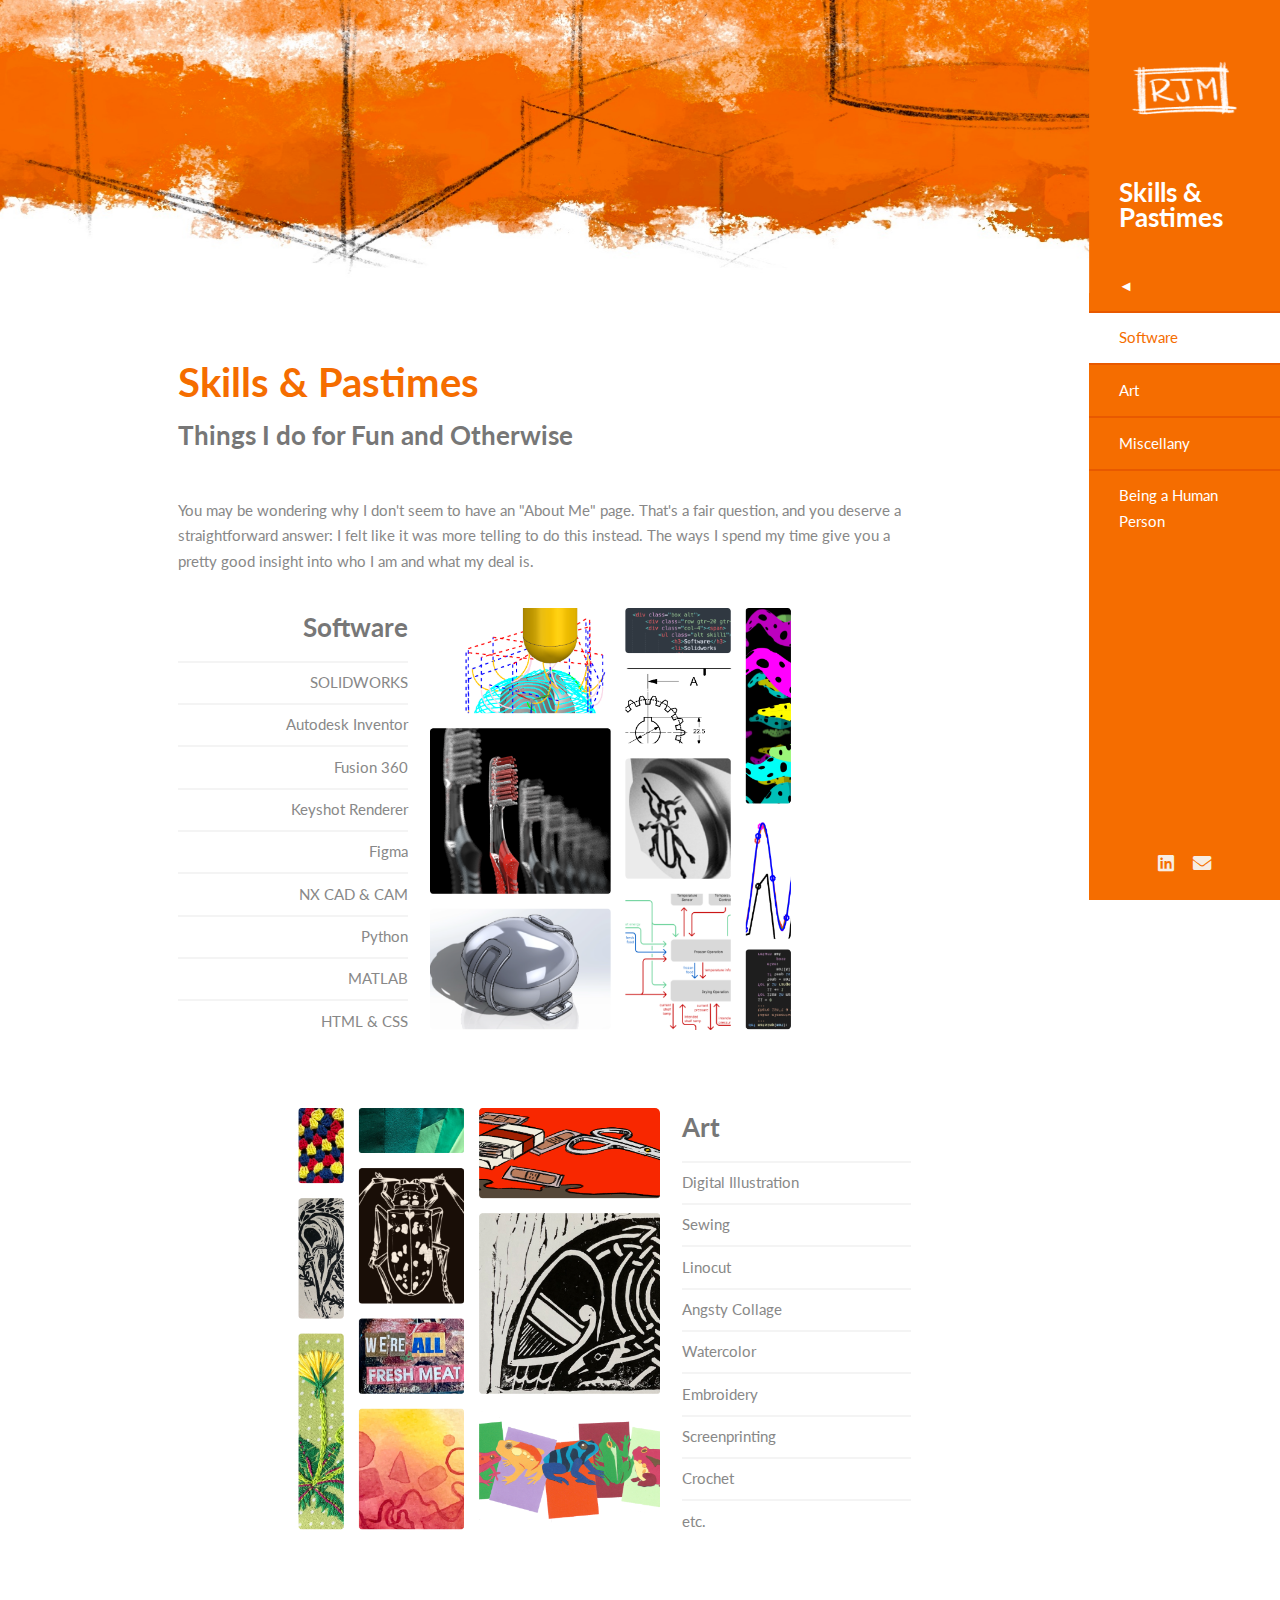
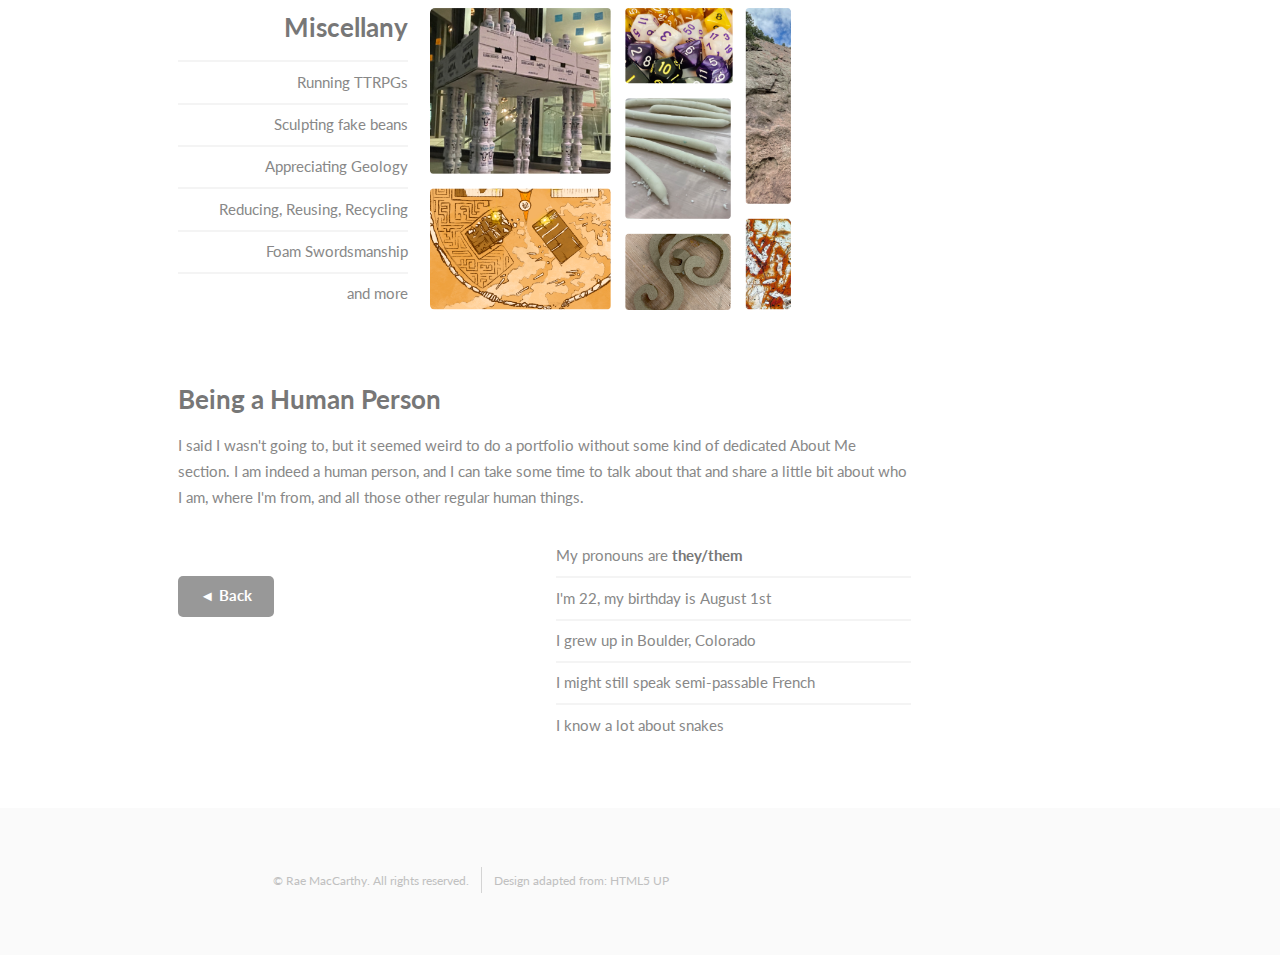
==== commit 1b8d4287: "nitpicks" ====
--- a/aboutme.html
+++ b/aboutme.html
@@ -53,7 +53,7 @@
 										<h2>Skills & Pastimes</h2>
 										<p>Things I do for Fun and Otherwise</p>
 									</header>
-									<p>You may be wondering why I don't seem to have an "About Me" page. That's a fair question, and you deserve a straightforward answer: I felt like it was more telling to do this instead. The ways I spend my time give you a pretty good insight into who I am and what my deal is. Plus, I've been doing this whole "very conversational tone throughout the portfolio" so hopefully you've picked up a little bit on some of my general vibe. </p>
+									<p>You may be wondering why I don't seem to have an "About Me" page. That's a fair question, and you deserve a straightforward answer: I felt like it was more telling to do this instead. The ways I spend my time give you a pretty good insight into who I am and what my deal is.</p>
 
 							<section id="compute">
 								<div class="box alt">
@@ -130,7 +130,7 @@
 							<section id="human">
 								<div class="box alt">
 									<h3>Being a Human Person</h3>
-									<p>Ok, I lied. It seemed weird to do a portfolio without some kind of dedicated About Me section. I am indeed a human person, and I can take some time to talk about that and share a little bit about who I am, where I'm from, and all those other regular human things.</p>									
+									<p>I said I wasn't going to, but it seemed weird to do a portfolio without some kind of dedicated About Me section. I am indeed a human person, and I can take some time to talk about that and share a little bit about who I am, where I'm from, and all those other regular human things.</p>									
 								</div>
 								<div class="row gtr-20 gtr-uniform">
 									<div class="col-6"><span class="image fit"><img src="images/me.png" alt="" /></span><a href="index.html#contact" class="button">&#x25c4 Back</a></div>
--- a/assets/css/main.css
+++ b/assets/css/main.css
@@ -2276,7 +2276,7 @@
 	}
 
 		ul li {
-			padding-left: 0.5em;
+			padding: 0.5em 0;
 		}
 
 		ul.alt {
@@ -2300,7 +2300,7 @@
 		}
 
 			ul.contact li {
-				padding-top: 0.75em;
+				padding-top: 0.3em;
 				
 			}
 
@@ -2313,7 +2313,17 @@
 			direction:rtl;
 		}
 
-			ul.skill li {
+			ul.skill1 li {
+				border-top: solid 2px #f4f4f4;
+				padding: 0.5em 0;
+			}
+
+				ul.skill1 li:first-child {
+					border-top: 0;
+					padding-top: 0;
+				}
+
+				ul.skill li {
 				border-top: solid 2px #f4f4f4;
 				padding: 0.5em 0;
 			}
@@ -2321,7 +2331,7 @@
 				ul.skill li:first-child {
 					border-top: 0;
 					padding-top: 0;
-				}
+				}			
 
 	dl {
 		margin: 0 0 2.25em 0;
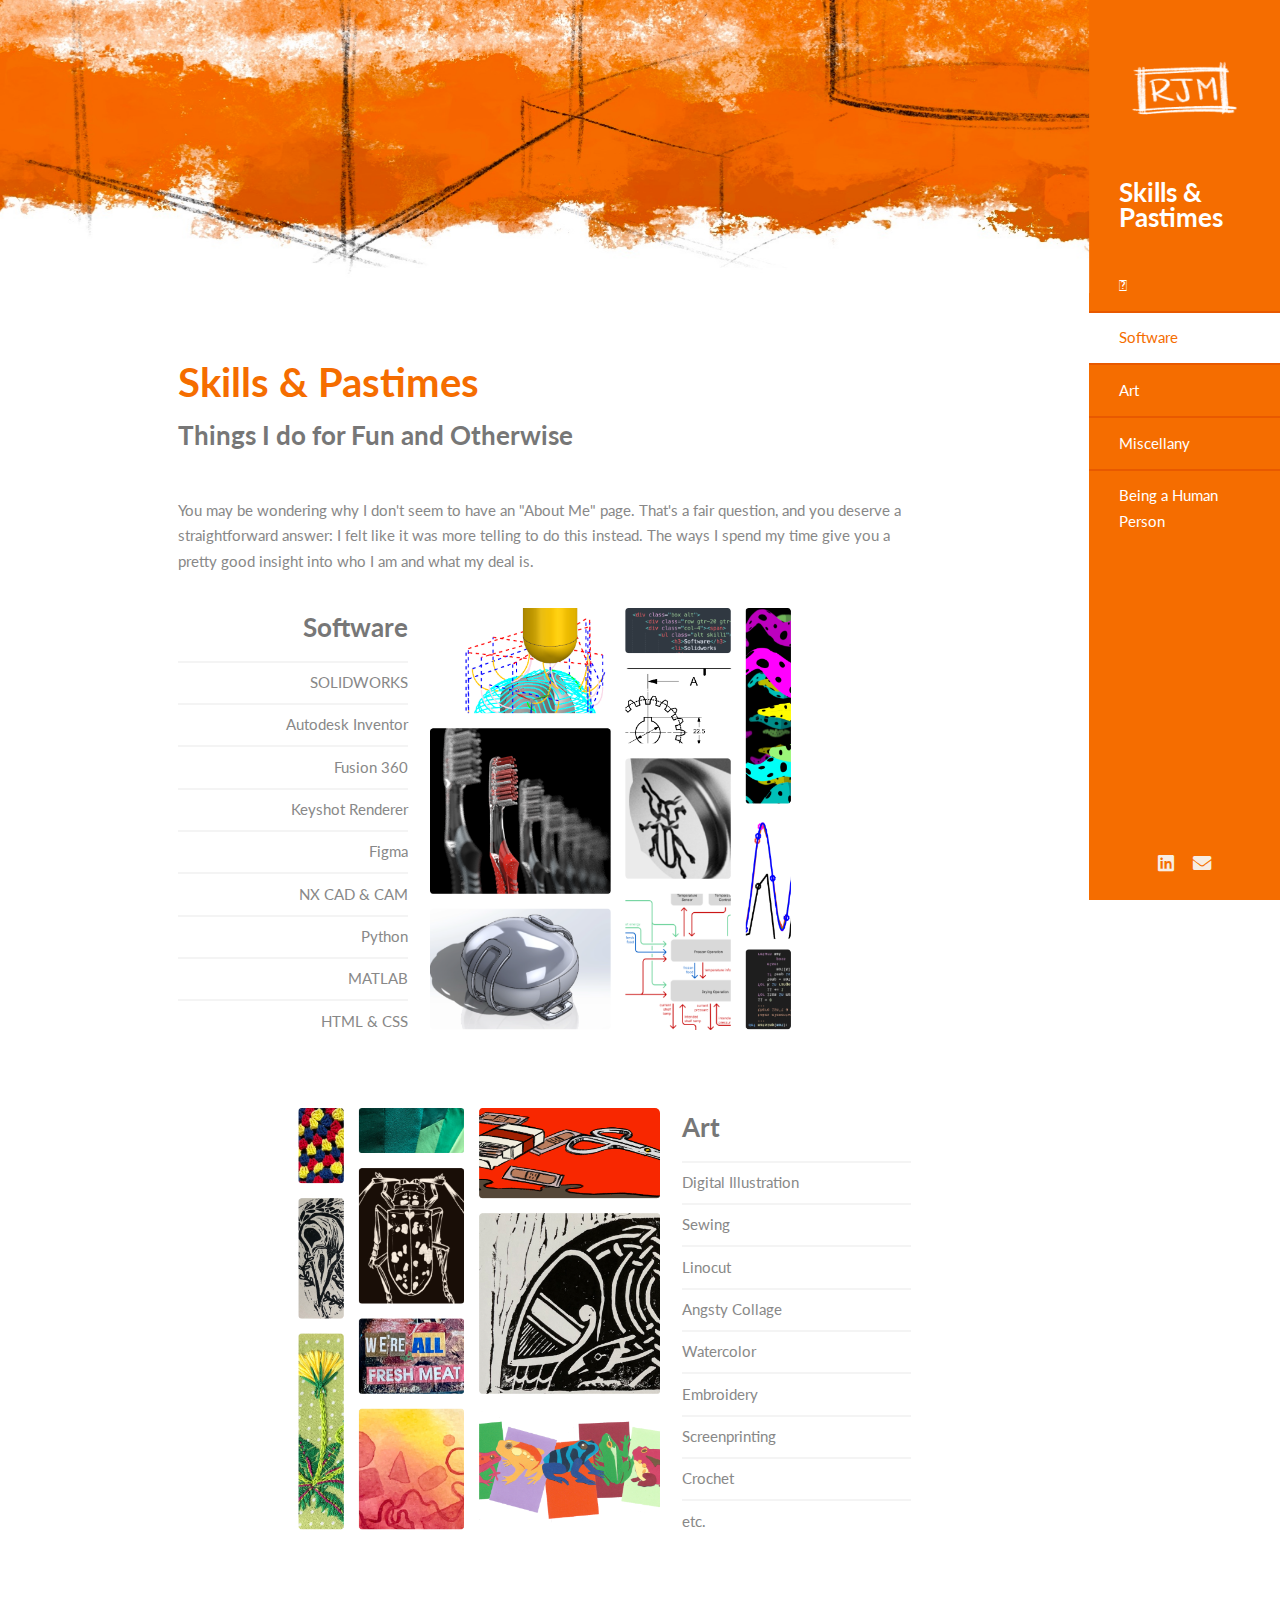
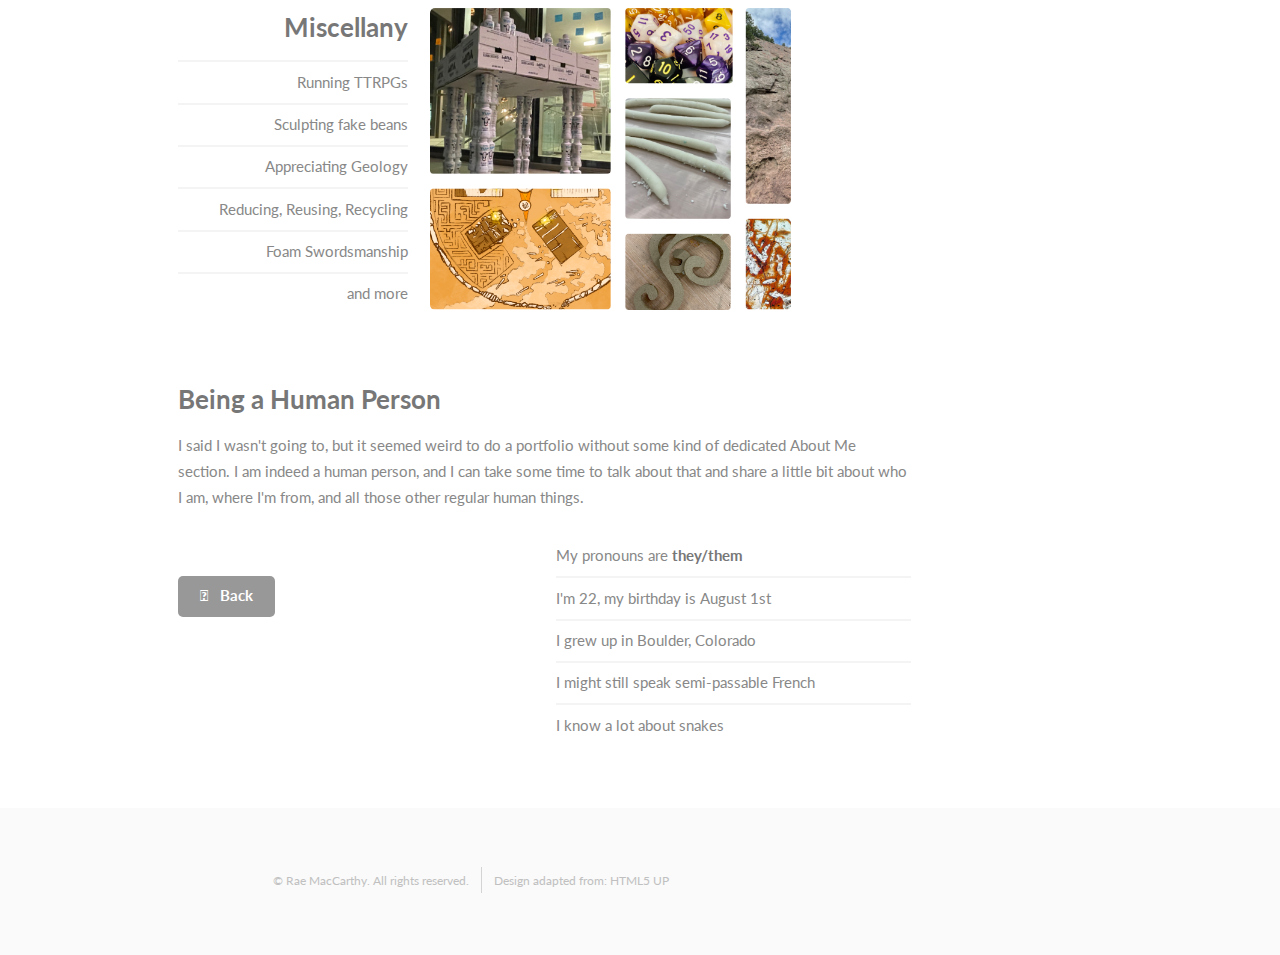
==== commit affc7df0: "small fixes" ====
--- a/aboutme.html
+++ b/aboutme.html
@@ -22,7 +22,7 @@
 				</header>
 				<nav id="nav">
 					<ul>
-						<li><a href="index.html">&#x25c4</a></li>
+						<li><a href="index.html"><i class="fa-solid fa-arrow-left"></i></a></li>
 						<li><a href="#compute" class="active">Software</a></li>
 						<li><a href="#art">Art</a></li>
 						<li><a href="#misc">Miscellany</a></li>
@@ -58,7 +58,7 @@
 							<section id="compute">
 								<div class="box alt">
 										<div class="row gtr-20 gtr-uniform">
-										<div class="col-4">
+										<div class="col-4 ">
 											<span>
 												<ul class="alt skill1">
 													<h3>Software</h3>
@@ -133,7 +133,7 @@
 									<p>I said I wasn't going to, but it seemed weird to do a portfolio without some kind of dedicated About Me section. I am indeed a human person, and I can take some time to talk about that and share a little bit about who I am, where I'm from, and all those other regular human things.</p>									
 								</div>
 								<div class="row gtr-20 gtr-uniform">
-									<div class="col-6"><span class="image fit"><img src="images/me.png" alt="" /></span><a href="index.html#contact" class="button">&#x25c4 Back</a></div>
+									<div class="col-6 col-12-small"><span class="image fit"><img src="images/me.png" alt="" /></span><a href="index.html#contact" class="button fit-small"><i class="fa-solid fa-arrow-left"></i> &nbsp Back</a></div>
 									<div class="col-6">
 										<span>
 											<ul class="alt skill">
--- a/assets/css/main.css
+++ b/assets/css/main.css
@@ -36,6 +36,7 @@
 footer, header, hgroup, menu, nav, section {
 	display: block;}
 
+
 body {
 	line-height: 1;
 }
@@ -154,6 +155,15 @@
 			color: #777;
 	}
 
+	figcaption{
+	margin: 0 0 2.25em 0;
+	text-align: center;
+	font-style: italic;
+	font-size: 0.8em;
+
+}
+
+
 /* Headings */
 	h1, h2, h3, h4, h5, h6 {
 		color: #777;
@@ -1245,6 +1255,19 @@
 		}
 
 		@media screen and (max-width: 736px) {
+
+			.fit-small{
+				width:100%;
+			}
+
+			.text-small{
+				font-size: 3vw;
+			}
+
+			.list-line{
+				width:100%;
+			}
+
 
 			.row {
 				display: flex;
@@ -2514,14 +2537,14 @@
 	ul.skill-icons li, ul.style-icons li{
 		text-decoration: none;
 		display: inline-block;
-		margin: 0 0 1.6875em 0;
+		margin: -0.5 0 1.6875em 0;
 		padding: 0.35em 0 0 3.5em;
 		position: relative;
 		vertical-align: top;
 		width: 32%;
 	}
 
-		ul.skill-icons li:before{
+		ul.skill-icons li::before{
 			background: var(--bg);
 			border-radius: 100%;
 			color: #ffffff;
@@ -2535,7 +2558,7 @@
 			width: 2.5em;
 		}
 
-		ul.style-icons li:before{
+		ul.style-icons li::before{
 				-moz-osx-font-smoothing: grayscale;
 				-webkit-font-smoothing: antialiased;
 				display: inline-block;
@@ -2548,7 +2571,7 @@
 				font-weight: 400;
 			}
 
-		ul.style-icons li:before {
+		ul.style-icons li::before {
 			background: #a5a5a5;
 			border-radius: 100%;
 			color: #ffffff;
@@ -2686,6 +2709,13 @@
 		white-space: nowrap;
 	}
 
+
+	a.button:hover{
+	background-color: var(--bg);
+	color: #ffffff !important;
+
+	}
+
 		input[type="submit"]:hover,
 		input[type="reset"]:hover,
 		input[type="button"]:hover,
@@ -2694,10 +2724,7 @@
 			color: #ffffff !important;
 		}
 
-		a.button:hover{
-			background-color: var(--bg);
-			color: #ffffff !important;
-		}
+
 
 		input[type="submit"]:active,
 		input[type="reset"]:active,
